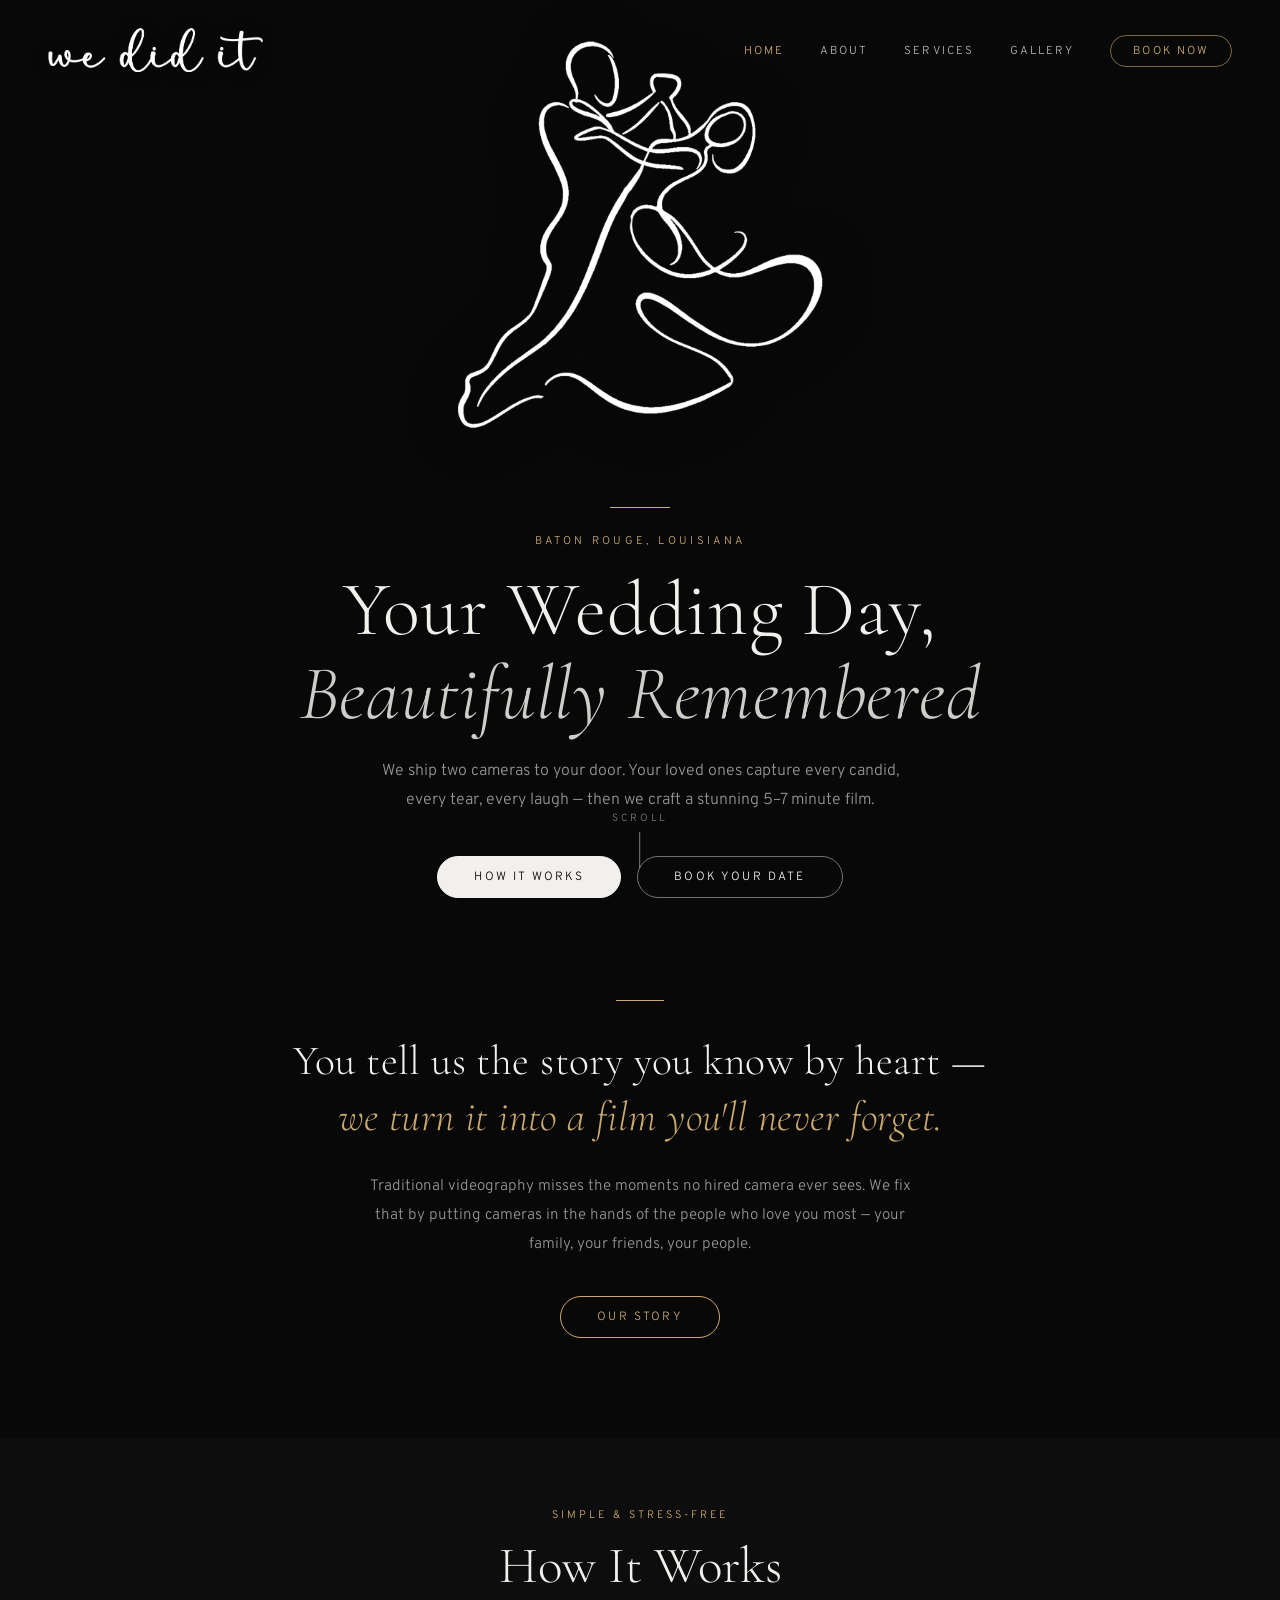
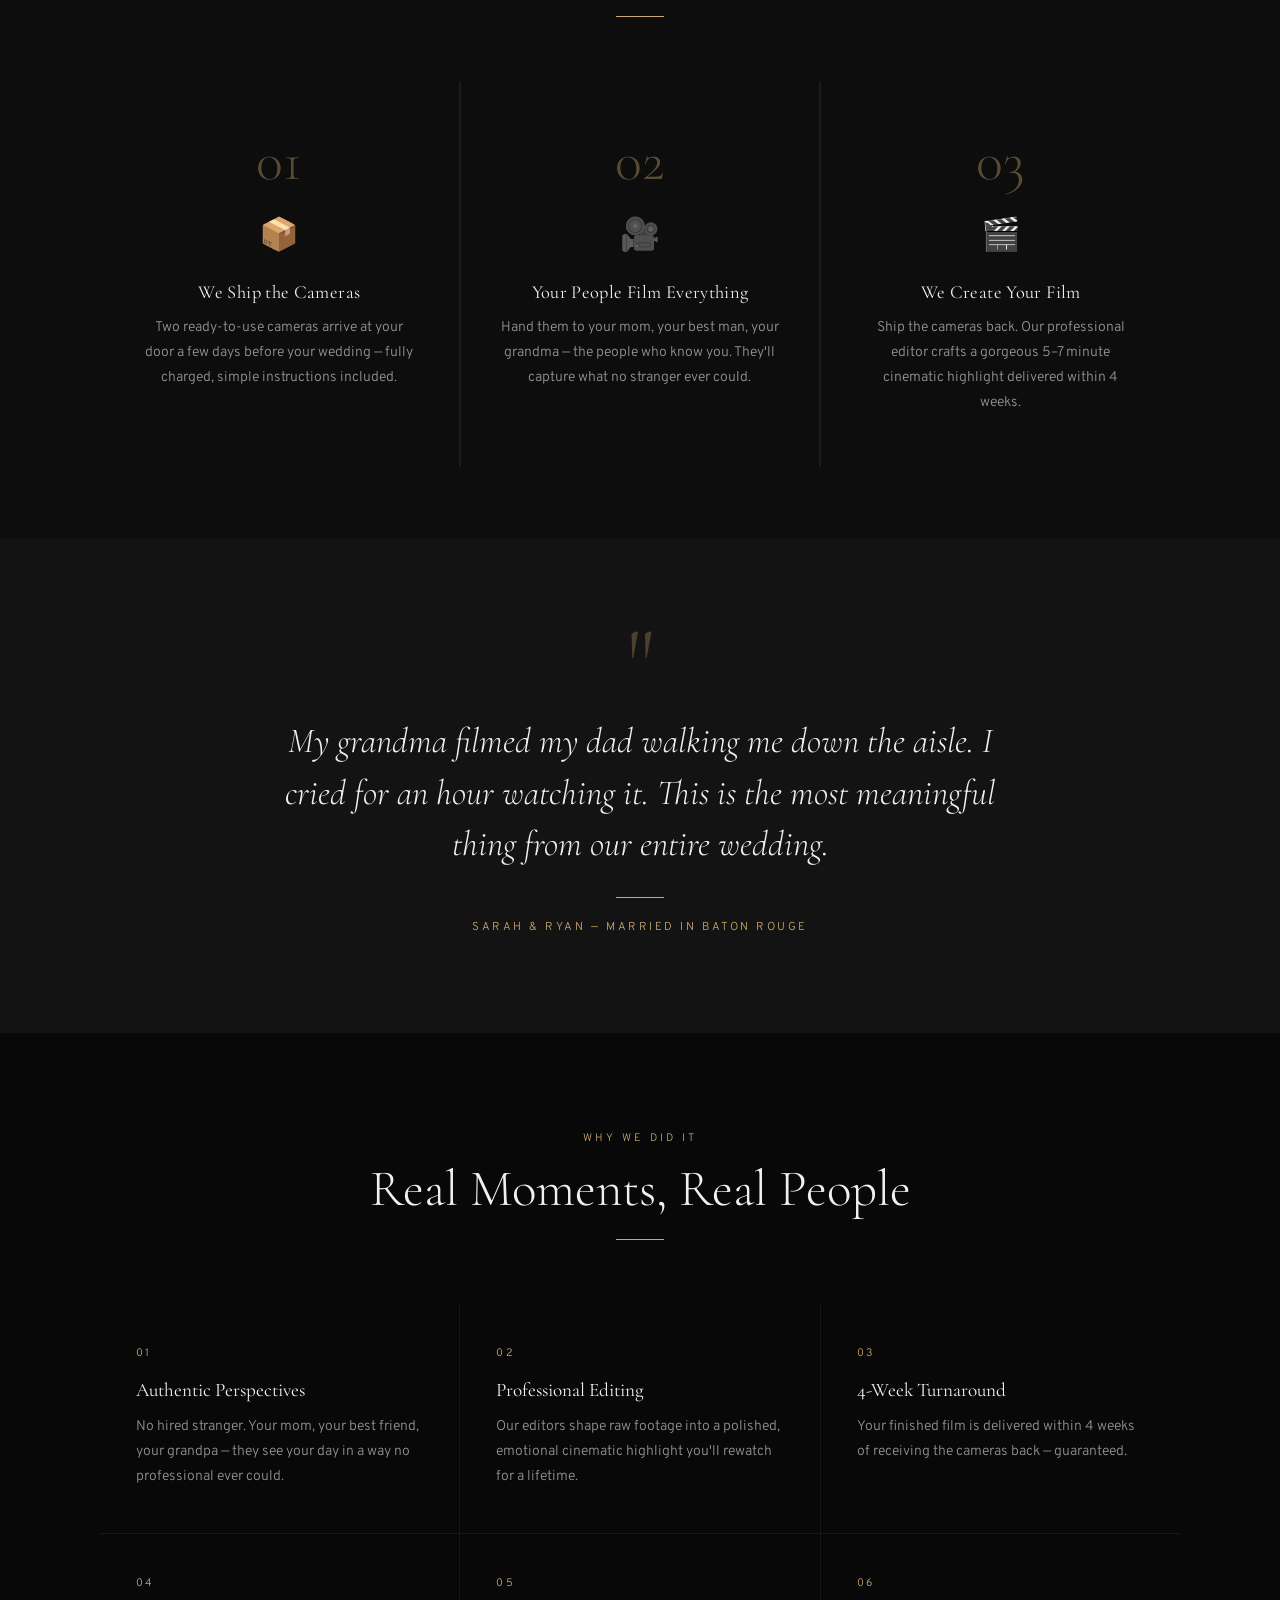
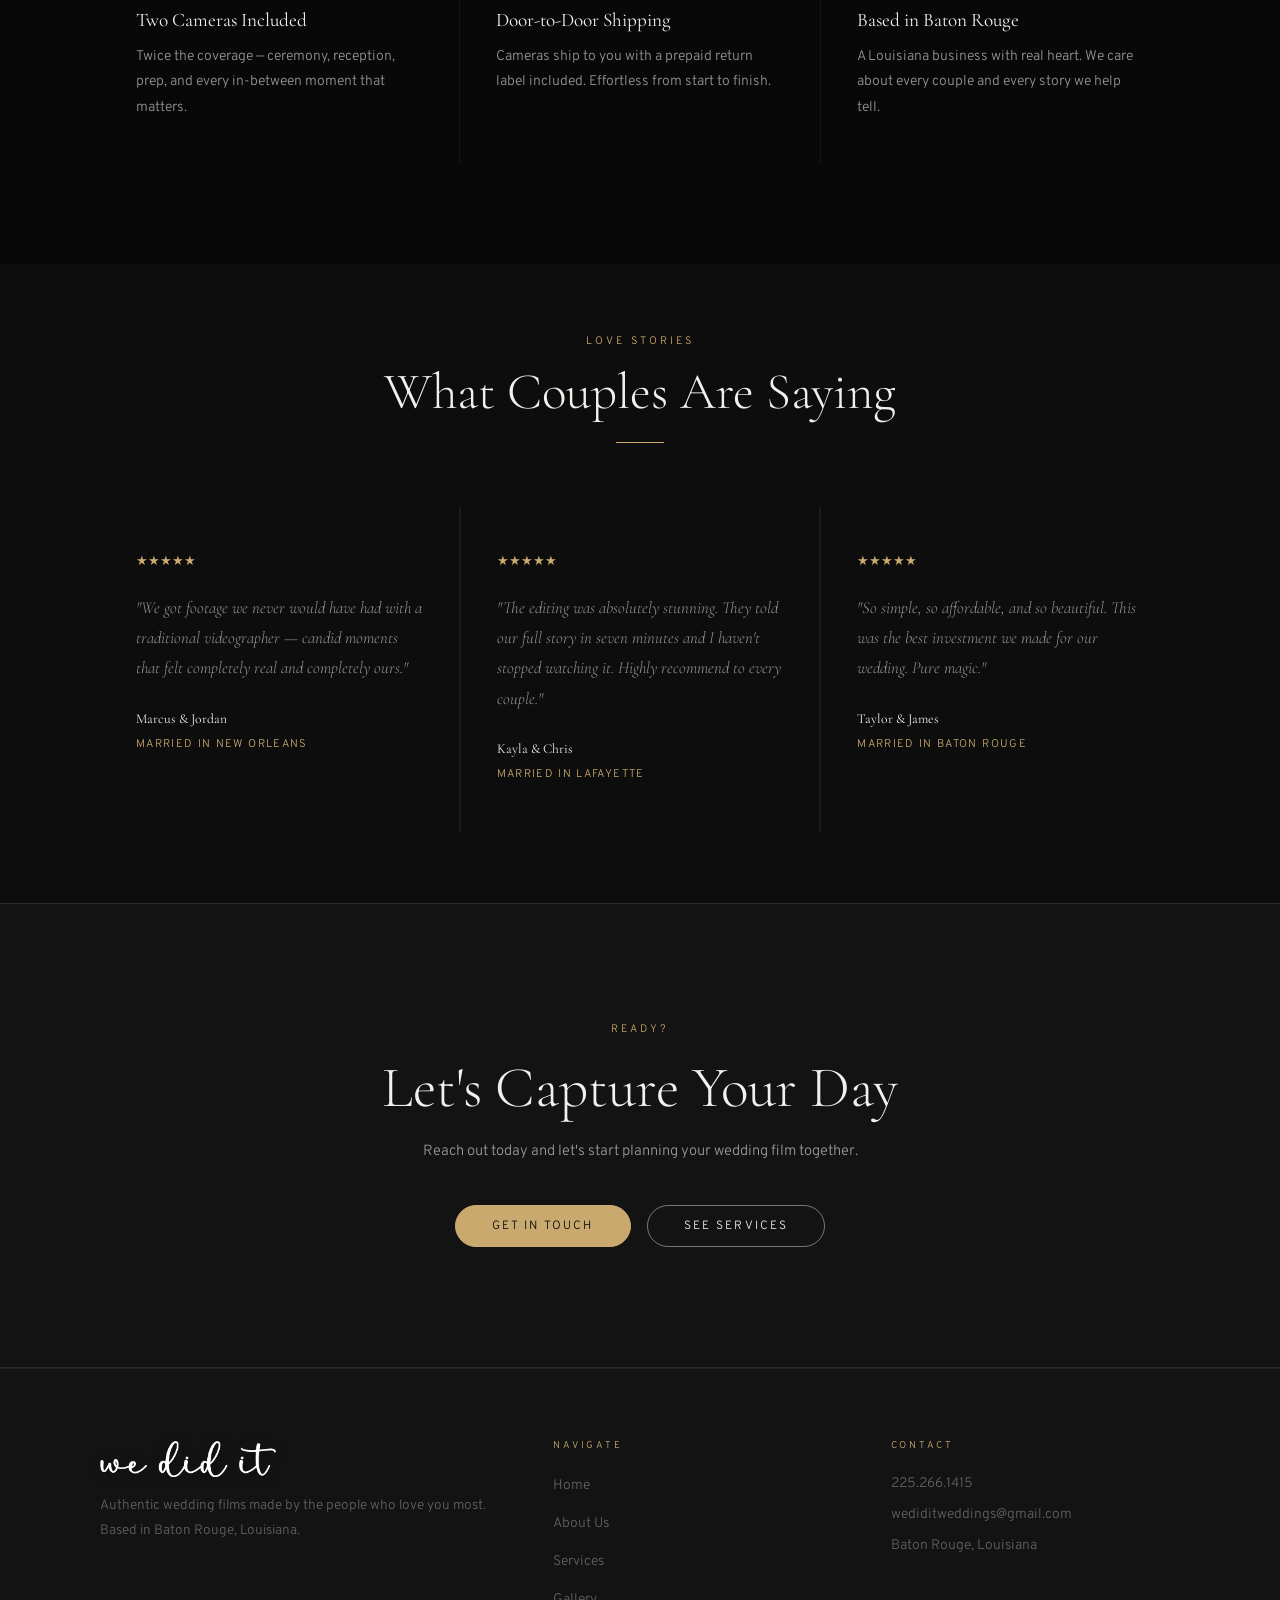
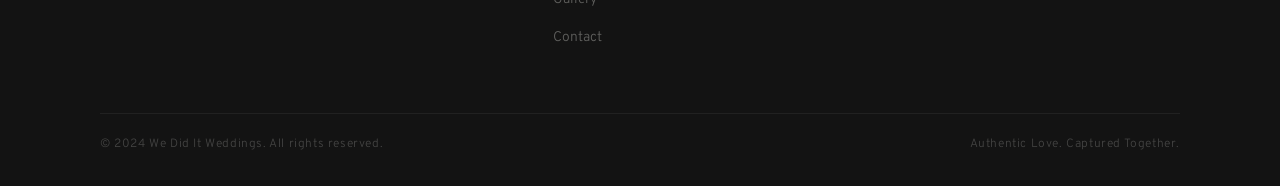
==== index.html @ b840f35f "Revert to script.js with correct Formspree endpoint" ====
<!DOCTYPE html>
<html lang="en">
<head>
  <meta charset="UTF-8" />
  <meta name="viewport" content="width=device-width, initial-scale=1.0" />
  <title>We Did It Weddings | Baton Rouge, LA</title>
  <meta name="description" content="Authentic wedding films captured by the people who love you most. We ship cameras to your door, your loved ones film the day, and our editors craft a beautiful 5–7 minute highlight." />
  <link rel="stylesheet" href="css/styles.css" />
</head>
<body>

  <!-- HEADER -->
  <header>
    <a href="index.html" class="logo-link">
      <img src="images/logo-nav.png" alt="We Did It Weddings" />
    </a>
    <button class="hamburger" aria-label="Toggle menu">
      <span></span><span></span><span></span>
    </button>
    <nav>
      <ul>
        <li><a href="index.html">Home</a></li>
        <li><a href="about.html">About</a></li>
        <li><a href="services.html">Services</a></li>
        <li><a href="gallery.html">Gallery</a></li>
        <li><a href="contact.html" class="nav-cta-link">Book Now</a></li>
      </ul>
    </nav>
  </header>

  <!-- HERO -->
  <section class="hero">
    <div class="hero-overlay"></div>

    <div class="hero-content">
      <div class="hero-logo">
        <img src="images/logo-hero-home.png" alt="We Did It Weddings" />
      </div>
      <hr class="hero-rule" />
      <p class="hero-eyebrow">Baton Rouge, Louisiana</p>
      <h1>Your Wedding Day,<br><em>Beautifully Remembered</em></h1>
      <p class="hero-sub">We ship two cameras to your door. Your loved ones capture every candid, every tear, every laugh — then we craft a stunning 5–7 minute film.</p>
      <div class="hero-btns">
        <a href="services.html" class="btn btn-light">How It Works</a>
        <a href="contact.html" class="btn btn-outline">Book Your Date</a>
      </div>
    </div>

    <div class="scroll-cue">
      <span>Scroll</span>
      <div class="scroll-cue-arrow"></div>
    </div>
  </section>

  <!-- INTRO STATEMENT -->
  <section class="intro section">
    <div class="container-sm">
      <div class="fade-up text-center">
        <hr class="rule rule-center" style="margin-bottom:32px;" />
        <p class="intro-text">
          You tell us the story you know by heart —<br>
          <em>we turn it into a film you'll never forget.</em>
        </p>
        <p class="intro-body">
          Traditional videography misses the moments no hired camera ever sees. We fix that by putting cameras in the hands of the people who love you most — your family, your friends, your people.
        </p>
        <a href="about.html" class="btn btn-tan-outline">Our Story</a>
      </div>
    </div>
  </section>

  <!-- HOW IT WORKS -->
  <section class="steps section-sm">
    <div class="container">
      <div class="section-header centered fade-up">
        <span class="section-label">Simple &amp; Stress-Free</span>
        <h2 class="section-title">How It Works</h2>
        <hr class="rule rule-center" style="margin:20px auto 0;" />
      </div>
      <div class="steps-grid">
        <div class="step fade-up">
          <div class="step-num">01</div>
          <div class="step-icon">📦</div>
          <h3>We Ship the Cameras</h3>
          <p>Two ready-to-use cameras arrive at your door a few days before your wedding — fully charged, simple instructions included.</p>
        </div>
        <div class="step fade-up">
          <div class="step-num">02</div>
          <div class="step-icon">🎥</div>
          <h3>Your People Film Everything</h3>
          <p>Hand them to your mom, your best man, your grandma — the people who know you. They'll capture what no stranger ever could.</p>
        </div>
        <div class="step fade-up">
          <div class="step-num">03</div>
          <div class="step-icon">🎬</div>
          <h3>We Create Your Film</h3>
          <p>Ship the cameras back. Our professional editor crafts a gorgeous 5–7 minute cinematic highlight delivered within 4 weeks.</p>
        </div>
      </div>
    </div>
  </section>

  <!-- PULL QUOTE -->
  <section class="pullquote">
    <div class="container-sm">
      <div class="fade-up">
        <span class="pullquote-mark">"</span>
        <p class="pullquote-text">My grandma filmed my dad walking me down the aisle. I cried for an hour watching it. This is the most meaningful thing from our entire wedding.</p>
        <hr class="rule rule-center" style="margin:24px auto;" />
        <p class="pullquote-author">Sarah &amp; Ryan — Married in Baton Rouge</p>
      </div>
    </div>
  </section>

  <!-- WHY CHOOSE US -->
  <section class="features section">
    <div class="container">
      <div class="section-header centered fade-up">
        <span class="section-label">Why We Did It</span>
        <h2 class="section-title">Real Moments, Real People</h2>
        <hr class="rule rule-center" style="margin:20px auto 0;" />
      </div>
      <div class="features-grid">
        <div class="feature fade-up">
          <span class="feature-num">01</span>
          <h3>Authentic Perspectives</h3>
          <p>No hired stranger. Your mom, your best friend, your grandpa — they see your day in a way no professional ever could.</p>
        </div>
        <div class="feature fade-up">
          <span class="feature-num">02</span>
          <h3>Professional Editing</h3>
          <p>Our editors shape raw footage into a polished, emotional cinematic highlight you'll rewatch for a lifetime.</p>
        </div>
        <div class="feature fade-up">
          <span class="feature-num">03</span>
          <h3>4-Week Turnaround</h3>
          <p>Your finished film is delivered within 4 weeks of receiving the cameras back — guaranteed.</p>
        </div>
        <div class="feature fade-up">
          <span class="feature-num">04</span>
          <h3>Two Cameras Included</h3>
          <p>Twice the coverage — ceremony, reception, prep, and every in-between moment that matters.</p>
        </div>
        <div class="feature fade-up">
          <span class="feature-num">05</span>
          <h3>Door-to-Door Shipping</h3>
          <p>Cameras ship to you with a prepaid return label included. Effortless from start to finish.</p>
        </div>
        <div class="feature fade-up">
          <span class="feature-num">06</span>
          <h3>Based in Baton Rouge</h3>
          <p>A Louisiana business with real heart. We care about every couple and every story we help tell.</p>
        </div>
      </div>
    </div>
  </section>

  <!-- TESTIMONIALS -->
  <section class="testimonials section-sm">
    <div class="container">
      <div class="section-header centered fade-up">
        <span class="section-label">Love Stories</span>
        <h2 class="section-title">What Couples Are Saying</h2>
        <hr class="rule rule-center" style="margin:20px auto 0;" />
      </div>
      <div class="testimonials-grid">
        <div class="testimonial-item fade-up">
          <div class="t-stars">★★★★★</div>
          <p class="t-quote">"We got footage we never would have had with a traditional videographer — candid moments that felt completely real and completely ours."</p>
          <div class="t-author">
            <strong>Marcus &amp; Jordan</strong>
            <span>Married in New Orleans</span>
          </div>
        </div>
        <div class="testimonial-item fade-up">
          <div class="t-stars">★★★★★</div>
          <p class="t-quote">"The editing was absolutely stunning. They told our full story in seven minutes and I haven't stopped watching it. Highly recommend to every couple."</p>
          <div class="t-author">
            <strong>Kayla &amp; Chris</strong>
            <span>Married in Lafayette</span>
          </div>
        </div>
        <div class="testimonial-item fade-up">
          <div class="t-stars">★★★★★</div>
          <p class="t-quote">"So simple, so affordable, and so beautiful. This was the best investment we made for our wedding. Pure magic."</p>
          <div class="t-author">
            <strong>Taylor &amp; James</strong>
            <span>Married in Baton Rouge</span>
          </div>
        </div>
      </div>
    </div>
  </section>

  <!-- CTA -->
  <section class="cta-dark">
    <div class="container-sm">
      <div class="fade-up">
        <span class="section-label" style="display:block;text-align:center;margin-bottom:20px;">Ready?</span>
        <h2 class="section-title" style="text-align:center;font-size:clamp(2.2rem,4.5vw,3.8rem);margin-bottom:16px;">Let's Capture Your Day</h2>
        <p class="section-sub" style="text-align:center;margin:0 auto 40px;">Reach out today and let's start planning your wedding film together.</p>
        <div class="cta-btns">
          <a href="contact.html" class="btn btn-tan">Get In Touch</a>
          <a href="services.html" class="btn btn-outline">See Services</a>
        </div>
      </div>
    </div>
  </section>

  <!-- FOOTER -->
  <footer>
    <div class="container">
      <div class="footer-grid">
        <div class="footer-brand">
          <img src="images/logo-nav.png" alt="We Did It Weddings" />
          <p>Authentic wedding films made by the people who love you most. Based in Baton Rouge, Louisiana.</p>
        </div>
        <div class="footer-col">
          <h4>Navigate</h4>
          <ul>
            <li><a href="index.html">Home</a></li>
            <li><a href="about.html">About Us</a></li>
            <li><a href="services.html">Services</a></li>
            <li><a href="gallery.html">Gallery</a></li>
            <li><a href="contact.html">Contact</a></li>
          </ul>
        </div>
        <div class="footer-col">
          <h4>Contact</h4>
          <p><a href="tel:+12252661415">225.266.1415</a></p>
          <p><a href="mailto:wediditweddings@gmail.com">wediditweddings@gmail.com</a></p>
          <p>Baton Rouge, Louisiana</p>
        </div>
      </div>
      <hr class="footer-divider" />
      <div class="footer-bottom">
        <span>&copy; 2024 We Did It Weddings. All rights reserved.</span>
        <span>Authentic Love. Captured Together.</span>
      </div>
    </div>
  </footer>

  <script src="js/script.js"></script>
</body>
</html>
---- css/styles.css ----
@import url('https://fonts.googleapis.com/css2?family=Cormorant+Garamond:ital,wght@0,300;0,400;0,600;1,300;1,400;1,600&family=Overpass:wght@200;300;400;600&display=swap');

/* ── VARIABLES ── */
:root {
  --bg:       #080808;
  --bg-2:     #0d0d0d;
  --bg-3:     #131313;
  --bg-card:  #181818;
  --white:    #F2F0EC;
  --white-60: rgba(242,240,236,0.60);
  --white-35: rgba(242,240,236,0.35);
  --tan:      #C9A96E;
  --tan-lite: #DFC08F;
  --blue:     #8BBCCF;
  --border:   rgba(255,255,255,0.10);
  --border-2: rgba(255,255,255,0.06);
  --serif:    'Cormorant Garamond', Georgia, serif;
  --sans:     'Overpass', sans-serif;
  --ease:     cubic-bezier(0.4, 0, 0.2, 1);
  --trans:    all 0.35s var(--ease);
}

/* ── RESET ── */
*, *::before, *::after { box-sizing: border-box; margin: 0; padding: 0; }
html { scroll-behavior: smooth; }
body {
  font-family: var(--sans);
  background: var(--bg);
  color: var(--white);
  line-height: 1.75;
  font-size: 16px;
  -webkit-font-smoothing: antialiased;
}
img { max-width: 100%; display: block; }
a { text-decoration: none; color: inherit; }
ul { list-style: none; }

/* ── CONTAINER ── */
.container { max-width: 1160px; margin: 0 auto; padding: 0 40px; }
.container-sm { max-width: 820px; margin: 0 auto; padding: 0 40px; }

/* ══════════════════════════════════════════
   HEADER / NAV
══════════════════════════════════════════ */
header {
  position: fixed;
  top: 0; left: 0; right: 0;
  z-index: 200;
  padding: 28px 48px;
  display: flex;
  align-items: center;
  justify-content: space-between;
  background: transparent;
  transition: background 0.45s var(--ease), padding 0.35s var(--ease);
}

header.scrolled {
  background: rgba(8,8,8,0.94);
  backdrop-filter: blur(14px);
  -webkit-backdrop-filter: blur(14px);
  padding: 16px 48px;
  border-bottom: 1px solid var(--border-2);
}

.logo-link {
  display: block;
  flex-shrink: 0;
}

.logo-link img {
  height: 44px;
  width: auto;
  background: transparent;
  padding: 0;
  display: block;
  filter: drop-shadow(0 1px 8px rgba(0,0,0,0.5));
}

nav ul {
  display: flex;
  align-items: center;
  gap: 36px;
}

nav a {
  font: 300 0.72rem/1 var(--sans);
  letter-spacing: 0.18em;
  text-transform: uppercase;
  color: rgba(242,240,236,0.75);
  transition: color 0.3s;
}

nav a:hover, nav a.active { color: var(--tan); }

.nav-cta-link {
  border: 1px solid rgba(201,169,110,0.6) !important;
  color: var(--tan) !important;
  padding: 8px 22px;
  border-radius: 100px;
  transition: var(--trans) !important;
}
.nav-cta-link:hover {
  background: var(--tan);
  color: var(--bg) !important;
}

/* hamburger */
.hamburger {
  display: none;
  flex-direction: column;
  gap: 5px;
  background: none;
  border: none;
  cursor: pointer;
  padding: 4px;
}
.hamburger span {
  display: block;
  width: 26px;
  height: 1.5px;
  background: var(--white);
  transition: var(--trans);
}
.hamburger.open span:nth-child(1) { transform: translateY(6.5px) rotate(45deg); }
.hamburger.open span:nth-child(2) { opacity: 0; }
.hamburger.open span:nth-child(3) { transform: translateY(-6.5px) rotate(-45deg); }

@media (max-width: 768px) {
  header { padding: 20px 24px; }
  header.scrolled { padding: 14px 24px; }

  .hamburger { display: flex; }

  nav {
    position: fixed;
    top: 0; left: 0; right: 0; bottom: 0;
    background: rgba(8,8,8,0.98);
    display: flex;
    align-items: center;
    justify-content: center;
    opacity: 0;
    pointer-events: none;
    transition: opacity 0.35s var(--ease);
  }
  nav.open { opacity: 1; pointer-events: all; }
  nav ul { flex-direction: column; gap: 32px; text-align: center; }
  nav a { font-size: 0.95rem; letter-spacing: 0.2em; }
  .nav-cta-link { padding: 12px 36px; }
  .logo-link img { height: 52px; }
}

/* ══════════════════════════════════════════
   HERO  —  VIDEO BACKGROUND
══════════════════════════════════════════ */
.hero {
  position: relative;
  height: 100vh;
  min-height: 640px;
  overflow: hidden;
  display: flex;
  align-items: center;
  justify-content: center;
  background: url('https://images.unsplash.com/photo-1519741497674-611481863552?w=1600&q=80') center/cover no-repeat;
}

.hero-overlay {
  position: absolute;
  inset: 0;
  background: linear-gradient(
    to bottom,
    rgba(8,8,8,0.30) 0%,
    rgba(8,8,8,0.50) 60%,
    rgba(8,8,8,0.82) 100%
  );
  z-index: 1;
}

.hero-content {
  position: relative;
  z-index: 2;
  text-align: center;
  padding: 0 24px;
  max-width: 860px;
}

.hero-logo {
  margin: 0 auto 40px;
}
.hero-logo img {
  width: clamp(200px, 35vw, 420px);
  height: auto;
  background: transparent;
  padding: 0;
  margin: 0 auto;
  filter: drop-shadow(0 4px 24px rgba(0,0,0,0.5));
}

.hero-eyebrow {
  font: 300 0.7rem/1 var(--sans);
  letter-spacing: 0.3em;
  text-transform: uppercase;
  color: var(--tan);
  margin-bottom: 20px;
}

.hero h1 {
  font: 300 clamp(2.8rem, 6vw, 5.2rem)/1.1 var(--serif);
  color: var(--white);
  margin-bottom: 20px;
  letter-spacing: 0.01em;
}

.hero h1 em {
  font-style: italic;
  color: rgba(242,240,236,0.85);
}

.hero-sub {
  font: 300 1rem/1.85 var(--sans);
  color: var(--white-60);
  max-width: 520px;
  margin: 0 auto 40px;
}

.hero-rule {
  width: 60px;
  height: 1px;
  background: var(--tan);
  margin: 0 auto 28px;
  border: none;
}

/* ── hero scroll cue ── */
.scroll-cue {
  position: absolute;
  bottom: 32px;
  left: 50%;
  transform: translateX(-50%);
  z-index: 2;
  display: flex;
  flex-direction: column;
  align-items: center;
  gap: 8px;
  opacity: 0.5;
  animation: scrollBounce 2s infinite;
}
.scroll-cue span {
  font: 300 0.65rem/1 var(--sans);
  letter-spacing: 0.25em;
  text-transform: uppercase;
  color: var(--white);
}
.scroll-cue-arrow {
  width: 1px;
  height: 36px;
  background: var(--white);
}
@keyframes scrollBounce {
  0%, 100% { transform: translateX(-50%) translateY(0); }
  50%        { transform: translateX(-50%) translateY(6px); }
}

/* ══════════════════════════════════════════
   BUTTONS
══════════════════════════════════════════ */
.btn {
  display: inline-block;
  font: 300 0.75rem/1 var(--sans);
  letter-spacing: 0.18em;
  text-transform: uppercase;
  padding: 14px 36px;
  border-radius: 100px;
  border: 1px solid transparent;
  cursor: pointer;
  transition: var(--trans);
}

.btn-light {
  background: var(--white);
  color: var(--bg);
  border-color: var(--white);
}
.btn-light:hover {
  background: transparent;
  color: var(--white);
}

.btn-outline {
  background: transparent;
  color: var(--white);
  border-color: rgba(242,240,236,0.45);
}
.btn-outline:hover {
  border-color: var(--white);
}

.btn-tan {
  background: var(--tan);
  color: var(--bg);
  border-color: var(--tan);
}
.btn-tan:hover {
  background: transparent;
  color: var(--tan);
}

.btn-tan-outline {
  background: transparent;
  color: var(--tan);
  border-color: var(--tan);
}
.btn-tan-outline:hover {
  background: var(--tan);
  color: var(--bg);
}

.hero-btns {
  display: flex;
  gap: 16px;
  justify-content: center;
  flex-wrap: wrap;
}

/* ══════════════════════════════════════════
   SECTION BASE
══════════════════════════════════════════ */
.section { padding: 100px 0; }
.section-sm { padding: 72px 0; }

.section-label {
  display: block;
  font: 300 0.68rem/1 var(--sans);
  letter-spacing: 0.28em;
  text-transform: uppercase;
  color: var(--tan);
  margin-bottom: 16px;
}

.section-title {
  font: 300 clamp(2rem, 4vw, 3.2rem)/1.15 var(--serif);
  color: var(--white);
  margin-bottom: 20px;
}

.section-title em { font-style: italic; }

.section-sub {
  font: 300 0.92rem/1.85 var(--sans);
  color: var(--white-60);
  max-width: 560px;
}

.section-header { margin-bottom: 64px; }
.section-header.centered { text-align: center; }
.section-header.centered .section-sub { margin: 0 auto; }

.rule {
  width: 48px;
  height: 1px;
  background: var(--tan);
  border: none;
  margin: 0;
}
.rule-center { margin: 0 auto; }

/* ══════════════════════════════════════════
   INTRO / STATEMENT SECTION
══════════════════════════════════════════ */
.intro {
  background: var(--bg);
  text-align: center;
}

.intro-text {
  font: 300 clamp(1.6rem, 3.5vw, 2.6rem)/1.35 var(--serif);
  color: var(--white);
  max-width: 800px;
  margin: 0 auto 28px;
  letter-spacing: 0.01em;
}

.intro-text em { font-style: italic; color: var(--tan); }

.intro-body {
  font: 300 0.95rem/1.9 var(--sans);
  color: var(--white-60);
  max-width: 560px;
  margin: 0 auto 36px;
}

/* ══════════════════════════════════════════
   HOW IT WORKS  —  3 STEPS
══════════════════════════════════════════ */
.steps { background: var(--bg-2); }

.steps-grid {
  display: grid;
  grid-template-columns: repeat(3, 1fr);
  gap: 2px;
  background: var(--border-2);
}

.step {
  background: var(--bg-2);
  padding: 52px 40px;
  text-align: center;
}

.step-num {
  font: 300 3.5rem/1 var(--serif);
  color: var(--tan);
  opacity: 0.4;
  margin-bottom: 20px;
}

.step-icon {
  font-size: 2rem;
  margin-bottom: 16px;
}

.step h3 {
  font: 400 1.15rem/1.2 var(--serif);
  color: var(--white);
  margin-bottom: 12px;
  letter-spacing: 0.02em;
}

.step p {
  font: 300 0.875rem/1.8 var(--sans);
  color: var(--white-60);
}

@media (max-width: 640px) {
  .steps-grid {
    grid-template-columns: 1fr;
    gap: 1px;
  }
  .step { padding: 44px 32px; }
}

/* ══════════════════════════════════════════
   PULL QUOTE  /  TESTIMONIAL
══════════════════════════════════════════ */
.pullquote {
  background: var(--bg-3);
  text-align: center;
  padding: 100px 0;
}

.pullquote-mark {
  font: 300 6rem/1 var(--serif);
  color: var(--tan);
  opacity: 0.3;
  line-height: 0.5;
  margin-bottom: 28px;
  display: block;
}

.pullquote-text {
  font: 300 italic clamp(1.5rem, 3vw, 2.2rem)/1.45 var(--serif);
  color: var(--white);
  max-width: 780px;
  margin: 0 auto 28px;
}

.pullquote-author {
  font: 300 0.72rem/1 var(--sans);
  letter-spacing: 0.22em;
  text-transform: uppercase;
  color: var(--tan);
}

/* ══════════════════════════════════════════
   FEATURES / WHY US
══════════════════════════════════════════ */
.features { background: var(--bg); }

.features-grid {
  display: grid;
  grid-template-columns: repeat(3, 1fr);
  gap: 1px;
  background: var(--border-2);
}

.feature {
  background: var(--bg);
  padding: 44px 36px;
  transition: background 0.3s;
}
.feature:hover { background: var(--bg-3); }

.feature-num {
  font: 300 0.68rem/1 var(--sans);
  letter-spacing: 0.2em;
  color: var(--tan);
  margin-bottom: 20px;
  display: block;
}

.feature h3 {
  font: 400 1.2rem/1.2 var(--serif);
  color: var(--white);
  margin-bottom: 12px;
}

.feature p {
  font: 300 0.875rem/1.8 var(--sans);
  color: var(--white-60);
}

@media (max-width: 768px) {
  .features-grid { grid-template-columns: 1fr 1fr; }
}
@media (max-width: 480px) {
  .features-grid { grid-template-columns: 1fr; }
}

/* ══════════════════════════════════════════
   TESTIMONIALS
══════════════════════════════════════════ */
.testimonials { background: var(--bg-2); }

.testimonials-grid {
  display: grid;
  grid-template-columns: repeat(3, 1fr);
  gap: 2px;
  background: var(--border-2);
}

.testimonial-item {
  background: var(--bg-2);
  padding: 44px 36px;
}

.t-stars { color: var(--tan); font-size: 0.8rem; margin-bottom: 20px; }

.t-quote {
  font: 300 italic 1.05rem/1.8 var(--serif);
  color: var(--white-60);
  margin-bottom: 28px;
}

.t-author strong {
  display: block;
  font: 400 0.85rem/1 var(--serif);
  color: var(--white);
  margin-bottom: 4px;
}

.t-author span {
  font: 300 0.7rem/1 var(--sans);
  letter-spacing: 0.12em;
  color: var(--tan);
  text-transform: uppercase;
}

@media (max-width: 768px) {
  .testimonials-grid { grid-template-columns: 1fr; }
}

/* ══════════════════════════════════════════
   CTA BANNER
══════════════════════════════════════════ */
.cta-dark {
  background: var(--bg-3);
  text-align: center;
  padding: 120px 0;
  border-top: 1px solid var(--border);
  border-bottom: 1px solid var(--border);
}

.cta-dark .section-title { font-size: clamp(2.2rem, 4.5vw, 3.8rem); margin-bottom: 16px; }
.cta-dark .section-sub { margin: 0 auto 40px; }

.cta-btns { display: flex; gap: 16px; justify-content: center; flex-wrap: wrap; }

/* ══════════════════════════════════════════
   PAGE HERO  (inner pages)
══════════════════════════════════════════ */
.page-hero {
  position: relative;
  height: 65vh;
  min-height: 500px;
  background: var(--bg-2);
  display: flex;
  align-items: center;
  justify-content: center;
  text-align: center;
  overflow: hidden;
}

.page-hero-bg {
  position: absolute;
  inset: 0;
  background-size: cover;
  background-position: center;
  opacity: 0.25;
}

.page-hero-overlay {
  position: absolute;
  inset: 0;
  background: linear-gradient(to bottom, rgba(8,8,8,0.3), rgba(8,8,8,0.75));
}

.page-hero-content {
  position: relative;
  z-index: 2;
  padding: 0 24px;
}

.page-hero-logo {
  margin-bottom: 32px;
}
.page-hero-logo img {
  width: clamp(200px, 40vw, 420px);
  height: auto;
  background: transparent;
  padding: 0;
  margin: 0 auto;
  filter: drop-shadow(0 2px 16px rgba(0,0,0,0.5));
}

.page-hero-label {
  font: 300 0.68rem/1 var(--sans);
  letter-spacing: 0.3em;
  text-transform: uppercase;
  color: var(--tan);
  margin-bottom: 16px;
  display: block;
}

.page-hero h1 {
  font: 300 clamp(2.4rem, 5vw, 4rem)/1.1 var(--serif);
  color: var(--white);
  margin-bottom: 12px;
}

.page-hero p {
  font: 300 0.92rem/1.8 var(--sans);
  color: var(--white-60);
  max-width: 500px;
  margin: 0 auto;
}

/* ══════════════════════════════════════════
   ABOUT
══════════════════════════════════════════ */
.about-block { background: var(--bg); }

.split {
  display: grid;
  grid-template-columns: 1fr 1fr;
  gap: 80px;
  align-items: center;
}

.split-img {
  position: relative;
  border-radius: 4px;
  overflow: hidden;
}
.split-img img {
  width: 100%;
  height: 520px;
  object-fit: cover;
  filter: brightness(0.88) saturate(0.85);
  transition: filter 0.5s;
}
.split-img:hover img { filter: brightness(0.95) saturate(0.95); }

.split-text .rule { margin-bottom: 28px; }
.split-text .section-title { margin-bottom: 16px; }
.split-text p {
  font: 300 0.92rem/1.9 var(--sans);
  color: var(--white-60);
  margin-bottom: 16px;
}

.check-list { margin-top: 24px; }
.check-list li {
  display: flex;
  align-items: flex-start;
  gap: 14px;
  font: 300 0.88rem/1 var(--sans);
  color: var(--white-60);
  margin-bottom: 14px;
}
.check-list li::before {
  content: '—';
  color: var(--tan);
  flex-shrink: 0;
  margin-top: 0;
  font-weight: 300;
}

@media (max-width: 768px) {
  .split { grid-template-columns: 1fr; gap: 40px; }
  .split-img img { height: 340px; }
}

/* ══════════════════════════════════════════
   VALUES
══════════════════════════════════════════ */
.values { background: var(--bg-2); }

.values-grid {
  display: grid;
  grid-template-columns: repeat(3, 1fr);
  gap: 2px;
  background: var(--border-2);
}

.value-item {
  background: var(--bg-2);
  padding: 48px 36px;
  transition: background 0.3s;
}
.value-item:hover { background: var(--bg-3); }

.value-icon { font-size: 1.6rem; margin-bottom: 16px; }

.value-item h3 {
  font: 400 1.1rem/1.2 var(--serif);
  color: var(--white);
  margin-bottom: 10px;
}

.value-item p {
  font: 300 0.87rem/1.8 var(--sans);
  color: var(--white-60);
}

@media (max-width: 640px) {
  .values-grid { grid-template-columns: 1fr 1fr; }
}
@media (max-width: 420px) {
  .values-grid { grid-template-columns: 1fr; }
}

/* ══════════════════════════════════════════
   SERVICES
══════════════════════════════════════════ */
.service-intro { background: var(--bg); }

.service-card {
  background: var(--bg-3);
  border: 1px solid var(--border);
  border-radius: 4px;
  padding: 52px 48px;
  margin-bottom: 2px;
}

.service-badge {
  display: inline-block;
  font: 300 0.65rem/1 var(--sans);
  letter-spacing: 0.25em;
  text-transform: uppercase;
  color: var(--tan);
  border: 1px solid rgba(201,169,110,0.4);
  padding: 6px 16px;
  border-radius: 100px;
  margin-bottom: 24px;
}

.service-card h2 {
  font: 300 clamp(1.8rem, 3vw, 2.8rem)/1.15 var(--serif);
  color: var(--white);
  margin-bottom: 16px;
}
.service-card p {
  font: 300 0.92rem/1.9 var(--sans);
  color: var(--white-60);
  max-width: 680px;
  margin-bottom: 14px;
}

.includes { background: var(--bg-2); }

.includes-grid {
  display: grid;
  grid-template-columns: repeat(2, 1fr);
  gap: 2px;
  background: var(--border-2);
}

.include-item {
  background: var(--bg-2);
  padding: 36px 32px;
  display: flex;
  gap: 20px;
  align-items: flex-start;
}

.include-icon {
  font-size: 1.4rem;
  flex-shrink: 0;
  margin-top: 2px;
  opacity: 0.8;
}

.include-item h3 {
  font: 400 1rem/1.2 var(--serif);
  color: var(--white);
  margin-bottom: 8px;
}

.include-item p {
  font: 300 0.85rem/1.75 var(--sans);
  color: var(--white-60);
}

@media (max-width: 640px) {
  .includes-grid { grid-template-columns: 1fr; }
  .service-card { padding: 36px 28px; }
}

/* ── TIMELINE ── */
.timeline-section { background: var(--bg); }

.timeline {
  max-width: 700px;
  margin: 0 auto;
  position: relative;
}

.timeline::before {
  content: '';
  position: absolute;
  left: 22px;
  top: 0;
  bottom: 0;
  width: 1px;
  background: var(--border);
}

.tl-item {
  display: flex;
  gap: 36px;
  padding-bottom: 44px;
  position: relative;
}

.tl-dot {
  width: 45px;
  height: 45px;
  border-radius: 50%;
  border: 1px solid var(--tan);
  color: var(--tan);
  font: 300 0.7rem/1 var(--sans);
  letter-spacing: 0.05em;
  display: flex;
  align-items: center;
  justify-content: center;
  flex-shrink: 0;
  background: var(--bg);
  position: relative;
  z-index: 1;
}

.tl-body { padding-top: 10px; }

.tl-body h3 {
  font: 400 1.05rem/1.2 var(--serif);
  color: var(--white);
  margin-bottom: 8px;
}

.tl-body p {
  font: 300 0.87rem/1.8 var(--sans);
  color: var(--white-60);
}

/* ══════════════════════════════════════════
   CONTACT
══════════════════════════════════════════ */
.contact-section { background: var(--bg); }

.contact-grid {
  display: grid;
  grid-template-columns: 1fr 1.7fr;
  gap: 64px;
  align-items: start;
}

.contact-info h2 {
  font: 300 2rem/1.2 var(--serif);
  color: var(--white);
  margin-bottom: 12px;
}
.contact-info > p {
  font: 300 0.9rem/1.85 var(--sans);
  color: var(--white-60);
  margin-bottom: 40px;
}

.contact-cards { display: flex; flex-direction: column; gap: 2px; }

.contact-card {
  background: var(--bg-3);
  padding: 20px 24px;
  display: flex;
  gap: 18px;
  align-items: center;
  border: 1px solid var(--border-2);
  transition: border-color 0.3s;
}
.contact-card:hover { border-color: var(--tan); }

.cc-icon {
  width: 40px;
  height: 40px;
  border: 1px solid var(--border);
  border-radius: 50%;
  display: flex;
  align-items: center;
  justify-content: center;
  font-size: 1rem;
  flex-shrink: 0;
}

.cc-text label {
  display: block;
  font: 300 0.62rem/1 var(--sans);
  letter-spacing: 0.22em;
  text-transform: uppercase;
  color: var(--tan);
  margin-bottom: 4px;
}
.cc-text a, .cc-text span {
  font: 300 0.9rem/1 var(--sans);
  color: var(--white-60);
  transition: color 0.2s;
}
.cc-text a:hover { color: var(--tan); }

.contact-form-wrap { background: var(--bg-3); border: 1px solid var(--border); padding: 48px; }

.contact-form-wrap h2 {
  font: 300 1.8rem/1.2 var(--serif);
  color: var(--white);
  margin-bottom: 6px;
}
.contact-form-wrap > p {
  font: 300 0.87rem/1 var(--sans);
  color: var(--white-35);
  margin-bottom: 32px;
  letter-spacing: 0.05em;
}

.form-row { display: grid; grid-template-columns: 1fr 1fr; gap: 16px; }

.form-group { margin-bottom: 18px; }

.form-group label {
  display: block;
  font: 300 0.65rem/1 var(--sans);
  letter-spacing: 0.2em;
  text-transform: uppercase;
  color: var(--white-35);
  margin-bottom: 8px;
}

.form-group input,
.form-group select,
.form-group textarea {
  width: 100%;
  background: rgba(255,255,255,0.04);
  border: 1px solid var(--border);
  border-radius: 2px;
  padding: 13px 16px;
  font: 300 0.9rem/1 var(--sans);
  color: var(--white);
  outline: none;
  transition: border-color 0.25s;
  -webkit-appearance: none;
}
.form-group input:focus,
.form-group select:focus,
.form-group textarea:focus { border-color: var(--tan); }
.form-group input::placeholder,
.form-group textarea::placeholder { color: rgba(242,240,236,0.2); }
.form-group select option { background: var(--bg-3); color: var(--white); }
.form-group textarea { min-height: 130px; resize: vertical; }

.form-submit {
  width: 100%;
  padding: 15px;
  background: var(--tan);
  color: var(--bg);
  border: 1px solid var(--tan);
  border-radius: 100px;
  font: 300 0.75rem/1 var(--sans);
  letter-spacing: 0.18em;
  text-transform: uppercase;
  cursor: pointer;
  transition: var(--trans);
}
.form-submit:hover { background: transparent; color: var(--tan); }

.form-note {
  text-align: center;
  font: 300 0.72rem/1 var(--sans);
  color: var(--white-35);
  margin-top: 14px;
  letter-spacing: 0.05em;
}

.form-success { display: none; text-align: center; padding: 48px 0; }
.form-success .si { font-size: 2.5rem; margin-bottom: 16px; }
.form-success h3 { font: 300 1.6rem/1.2 var(--serif); color: var(--white); margin-bottom: 10px; }
.form-success p { font: 300 0.9rem/1.8 var(--sans); color: var(--white-60); }

@media (max-width: 900px) { .contact-grid { grid-template-columns: 1fr; } }
@media (max-width: 480px) {
  .form-row { grid-template-columns: 1fr; }
  .contact-form-wrap { padding: 28px 20px; }
}

/* ══════════════════════════════════════════
   GALLERY
══════════════════════════════════════════ */
.gallery-section { background: var(--bg-2); }

.gallery-filter {
  display: flex;
  gap: 2px;
  margin-bottom: 4px;
  flex-wrap: wrap;
}

.filter-btn {
  font: 300 0.68rem/1 var(--sans);
  letter-spacing: 0.2em;
  text-transform: uppercase;
  padding: 12px 24px;
  background: var(--bg-3);
  border: 1px solid var(--border-2);
  color: var(--white-60);
  cursor: pointer;
  transition: var(--trans);
}
.filter-btn:hover, .filter-btn.active {
  background: var(--tan);
  border-color: var(--tan);
  color: var(--bg);
}

.gallery-grid {
  display: grid;
  grid-template-columns: repeat(3, 1fr);
  gap: 3px;
}

.gallery-item {
  position: relative;
  overflow: hidden;
  cursor: pointer;
  background: var(--bg-3);
  aspect-ratio: 4/3;
}
.gallery-item.tall { grid-row: span 2; aspect-ratio: auto; }

.gallery-item img {
  width: 100%;
  height: 100%;
  object-fit: cover;
  filter: brightness(0.85) saturate(0.75);
  transition: filter 0.5s var(--ease), transform 0.6s var(--ease);
}
.gallery-item:hover img { filter: brightness(0.95) saturate(1); transform: scale(1.04); }

.gallery-item-overlay {
  position: absolute;
  inset: 0;
  background: rgba(8,8,8,0.55);
  opacity: 0;
  transition: opacity 0.35s;
  display: flex;
  align-items: center;
  justify-content: center;
}
.gallery-item-overlay span {
  font: 300 0.68rem/1 var(--sans);
  letter-spacing: 0.25em;
  text-transform: uppercase;
  color: var(--white);
  border: 1px solid rgba(242,240,236,0.5);
  padding: 10px 22px;
}
.gallery-item:hover .gallery-item-overlay { opacity: 1; }

@media (max-width: 768px) {
  .gallery-grid { grid-template-columns: repeat(2, 1fr); }
  .gallery-item.tall { grid-row: span 1; aspect-ratio: 4/3; }
}
@media (max-width: 480px) {
  .gallery-grid { grid-template-columns: 1fr; }
}

/* ── Lightbox ── */
.lightbox {
  display: none;
  position: fixed;
  inset: 0;
  background: rgba(0,0,0,0.94);
  z-index: 500;
  align-items: center;
  justify-content: center;
  padding: 20px;
}
.lightbox.active { display: flex; }
.lightbox img { max-width: 90vw; max-height: 88vh; object-fit: contain; border-radius: 2px; }
.lb-close {
  position: fixed; top: 20px; right: 24px;
  background: rgba(255,255,255,0.1); border: 1px solid var(--border);
  color: var(--white); font-size: 1.4rem;
  width: 44px; height: 44px; border-radius: 50%;
  cursor: pointer; display: flex; align-items: center; justify-content: center;
  transition: background 0.2s;
}
.lb-close:hover { background: rgba(255,255,255,0.2); }
.lb-prev, .lb-next {
  position: fixed; top: 50%; transform: translateY(-50%);
  background: rgba(255,255,255,0.08); border: 1px solid var(--border);
  color: var(--white); font-size: 1.2rem;
  width: 50px; height: 50px; border-radius: 50%;
  cursor: pointer; display: flex; align-items: center; justify-content: center;
  transition: background 0.2s;
}
.lb-prev { left: 16px; }
.lb-next { right: 16px; }
.lb-prev:hover, .lb-next:hover { background: rgba(255,255,255,0.15); }

/* ══════════════════════════════════════════
   FAQ
══════════════════════════════════════════ */
.faq { background: var(--bg-2); }

.faq-grid {
  display: grid;
  grid-template-columns: repeat(2, 1fr);
  gap: 2px;
  background: var(--border-2);
}

.faq-item {
  background: var(--bg-2);
  padding: 36px 32px;
}

.faq-item h3 {
  font: 400 1rem/1.3 var(--serif);
  color: var(--white);
  margin-bottom: 10px;
}

.faq-item p {
  font: 300 0.87rem/1.8 var(--sans);
  color: var(--white-60);
}

@media (max-width: 640px) {
  .faq-grid { grid-template-columns: 1fr; }
}

/* ══════════════════════════════════════════
   FOOTER
══════════════════════════════════════════ */
footer {
  background: var(--bg-3);
  border-top: 1px solid var(--border-2);
  padding: 72px 0 36px;
}

.footer-grid {
  display: grid;
  grid-template-columns: 1.4fr 1fr 1fr;
  gap: 48px;
  margin-bottom: 52px;
}

.footer-brand img {
  height: 36px;
  width: auto;
  background: transparent;
  padding: 0;
  margin-bottom: 16px;
  filter: drop-shadow(0 1px 6px rgba(0,0,0,0.3));
}

.footer-brand p {
  font: 300 0.85rem/1.85 var(--sans);
  color: var(--white-35);
}

.footer-col h4 {
  font: 300 0.62rem/1 var(--sans);
  letter-spacing: 0.28em;
  text-transform: uppercase;
  color: var(--tan);
  margin-bottom: 20px;
}

.footer-col ul li { margin-bottom: 10px; }

.footer-col ul li a {
  font: 300 0.87rem/1 var(--sans);
  color: var(--white-35);
  transition: color 0.25s;
}
.footer-col ul li a:hover { color: var(--tan); }

.footer-col p {
  font: 300 0.87rem/1.8 var(--sans);
  color: var(--white-35);
  margin-bottom: 6px;
}
.footer-col a {
  font: 300 0.87rem/1 var(--sans);
  color: var(--white-35);
  transition: color 0.25s;
}
.footer-col a:hover { color: var(--tan); }

.footer-divider { border: none; border-top: 1px solid var(--border-2); margin-bottom: 24px; }

.footer-bottom {
  display: flex;
  justify-content: space-between;
  align-items: center;
  flex-wrap: wrap;
  gap: 8px;
}

.footer-bottom span {
  font: 300 0.75rem/1 var(--sans);
  color: rgba(242,240,236,0.22);
  letter-spacing: 0.05em;
}

@media (max-width: 768px) {
  .footer-grid { grid-template-columns: 1fr 1fr; }
  .footer-brand { grid-column: 1 / -1; }
}
@media (max-width: 480px) {
  .footer-grid { grid-template-columns: 1fr; }
  .footer-bottom { flex-direction: column; text-align: center; }
}

/* ══════════════════════════════════════════
   UTILITIES
══════════════════════════════════════════ */
.text-center { text-align: center; }
.mt-24 { margin-top: 24px; }
.mt-40 { margin-top: 40px; }
.mb-0 { margin-bottom: 0; }

/* ── scroll reveal ── */
.fade-up {
  opacity: 0;
  transform: translateY(28px);
  transition: opacity 0.7s var(--ease), transform 0.7s var(--ease);
}
.fade-up.visible { opacity: 1; transform: none; }
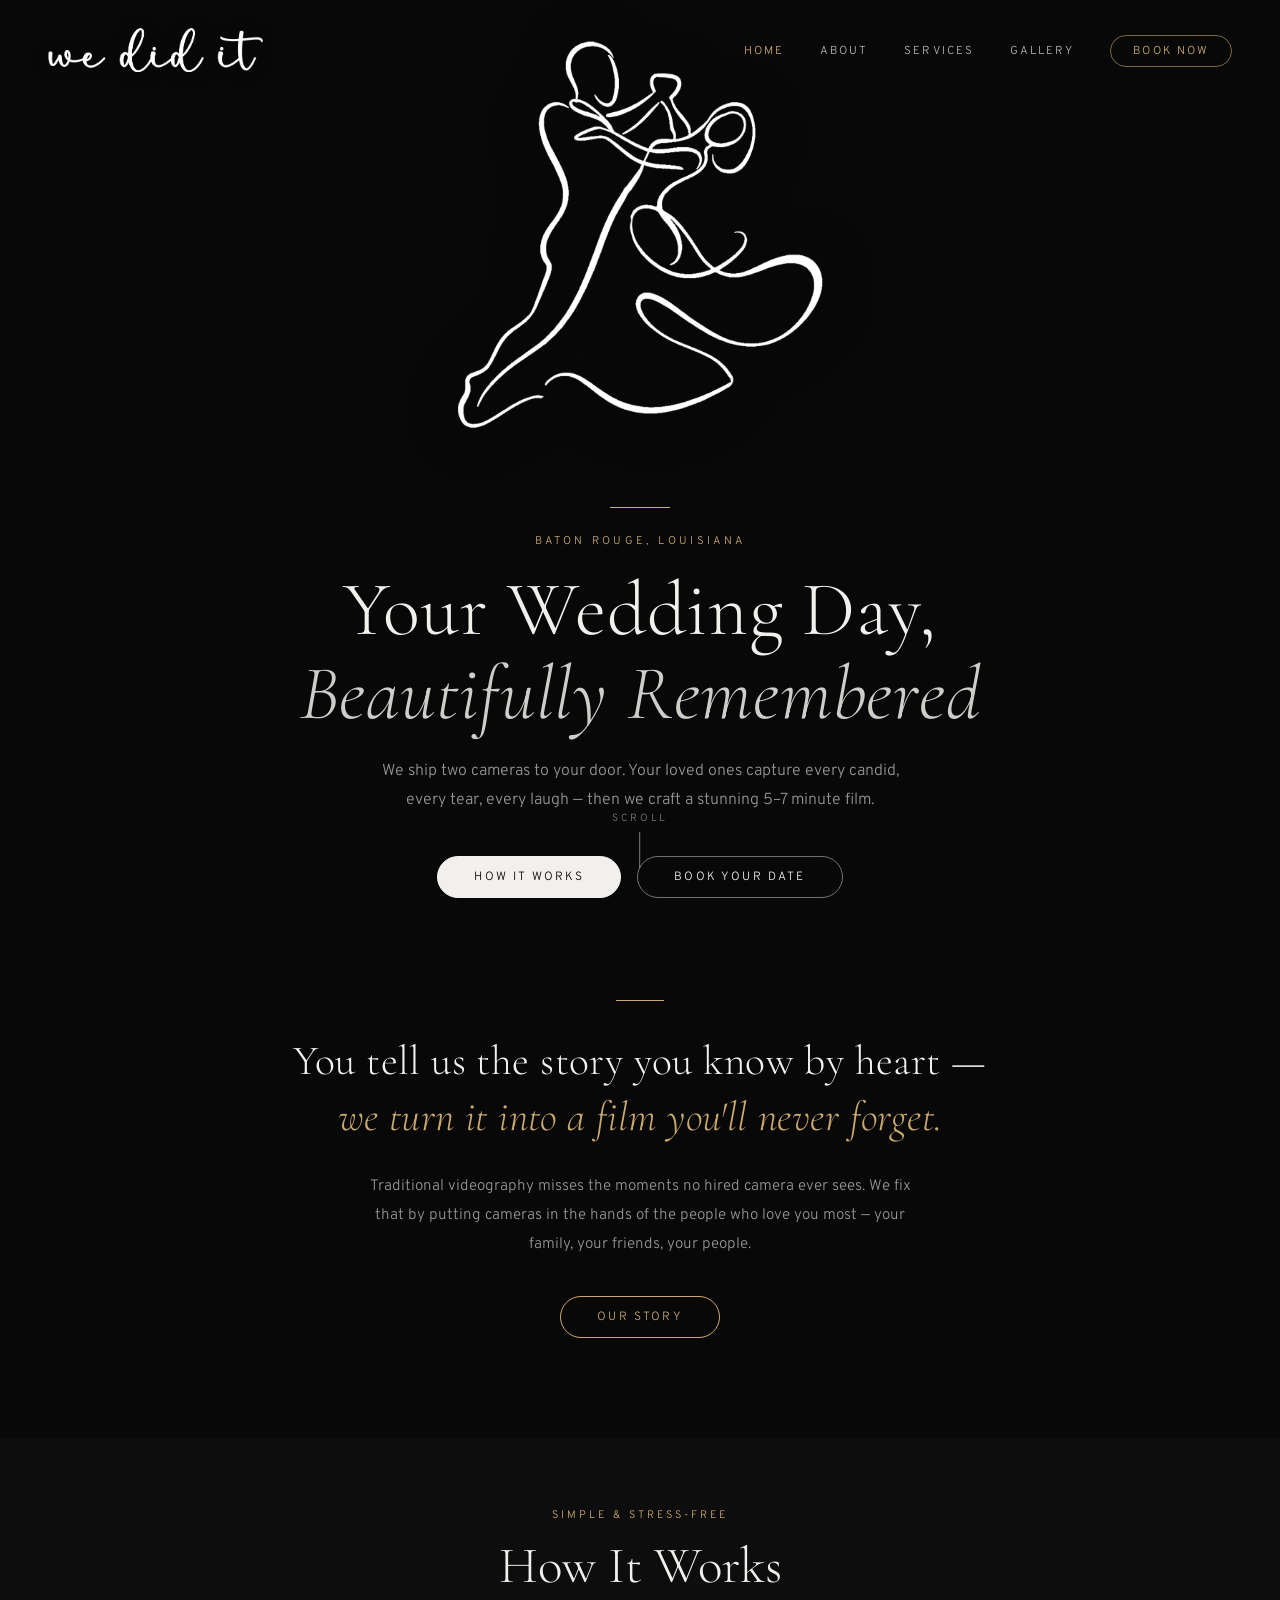
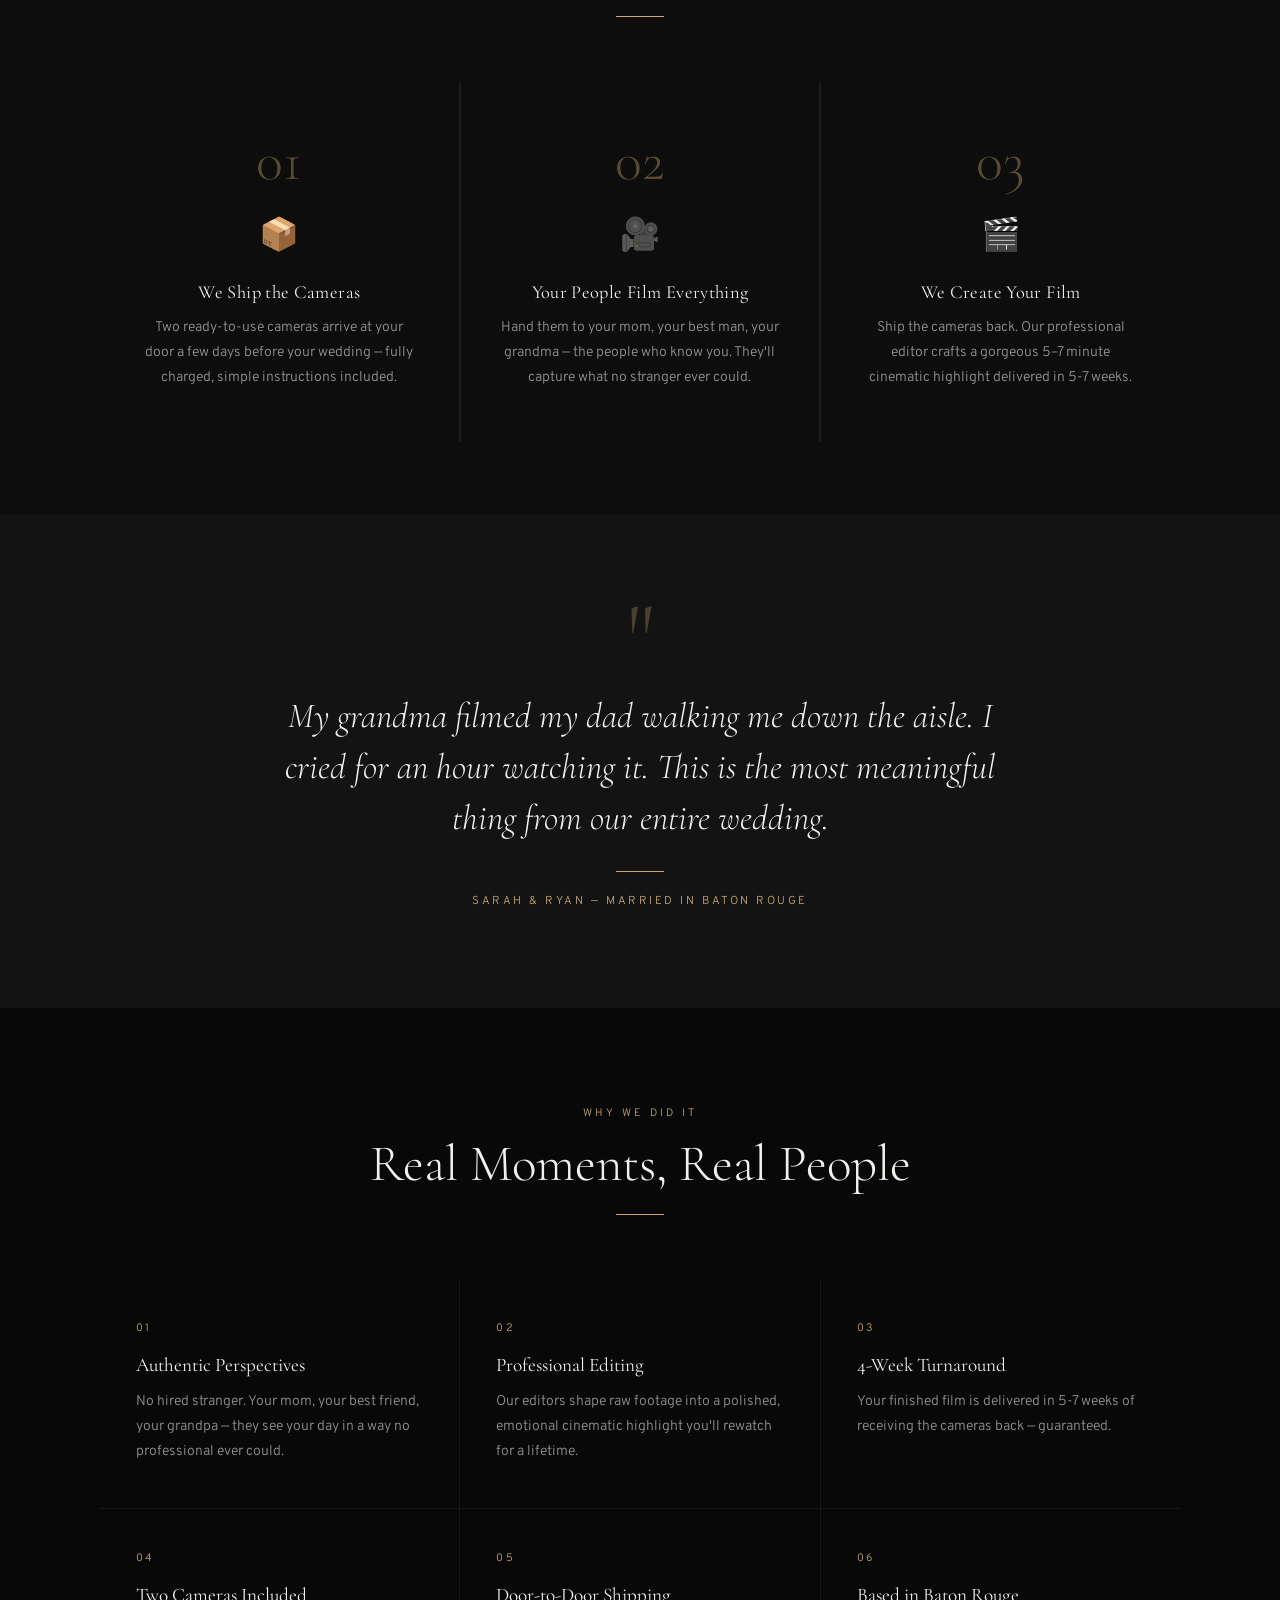
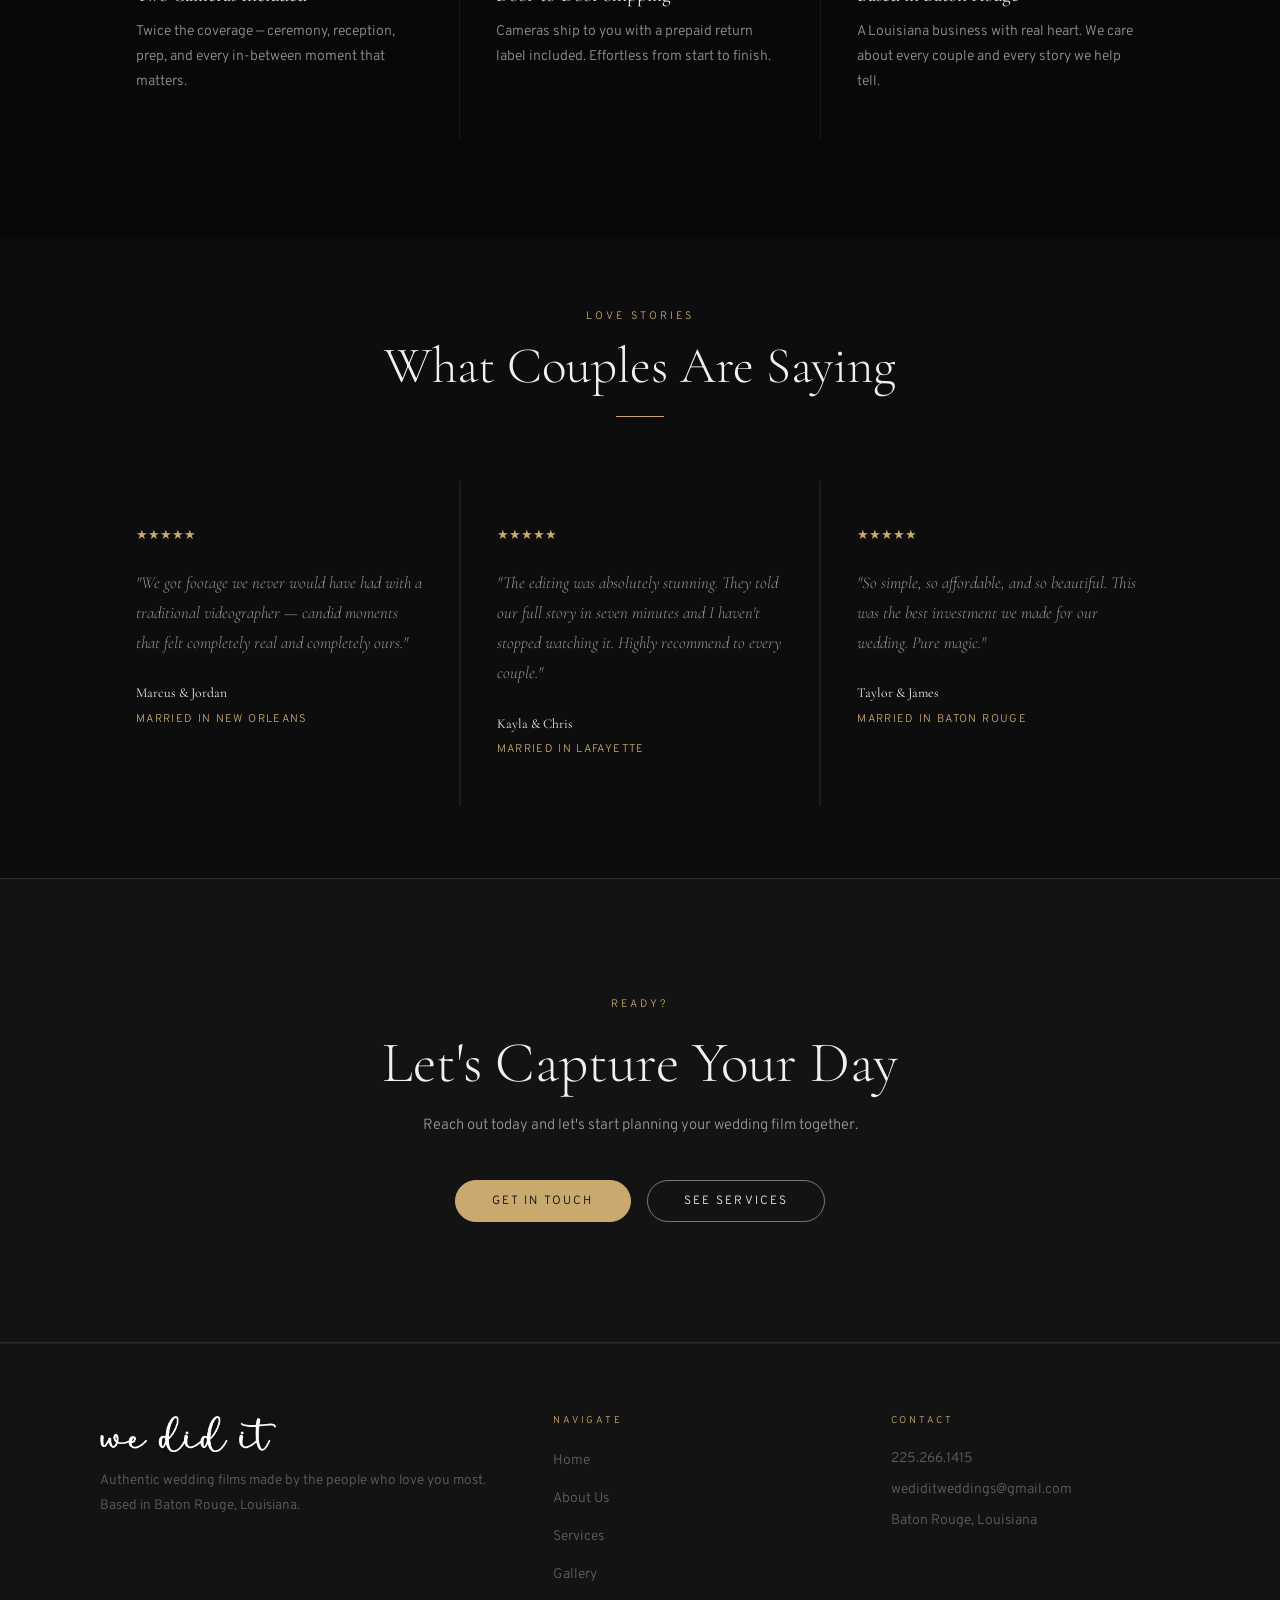
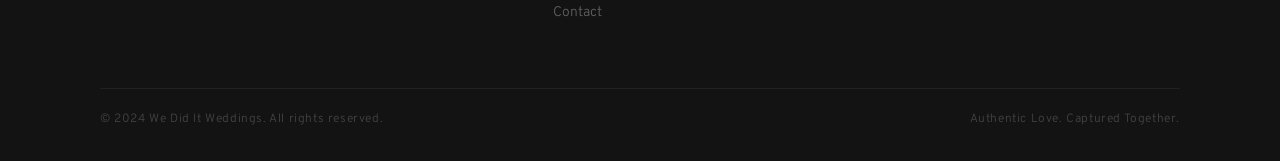
==== commit d4659aa6: "Update delivery timeline from 4 weeks to 5-7 weeks across all pages Co-Authored-By: Claude Sonnet 4." ====
--- a/index.html
+++ b/index.html
@@ -5,6 +5,9 @@
   <meta name="viewport" content="width=device-width, initial-scale=1.0" />
   <title>We Did It Weddings | Baton Rouge, LA</title>
   <meta name="description" content="Authentic wedding films captured by the people who love you most. We ship cameras to your door, your loved ones film the day, and our editors craft a beautiful 5–7 minute highlight." />
+  <link rel="icon" type="image/x-icon" href="/favicon.ico">
+  <link rel="icon" type="image/png" sizes="32x32" href="/favicon-32x32.png">
+  <link rel="apple-touch-icon" sizes="180x180" href="/apple-touch-icon.png">
   <link rel="stylesheet" href="css/styles.css" />
 </head>
 <body>
@@ -94,7 +97,7 @@
           <div class="step-num">03</div>
           <div class="step-icon">🎬</div>
           <h3>We Create Your Film</h3>
-          <p>Ship the cameras back. Our professional editor crafts a gorgeous 5–7 minute cinematic highlight delivered within 4 weeks.</p>
+          <p>Ship the cameras back. Our professional editor crafts a gorgeous 5–7 minute cinematic highlight delivered in 5-7 weeks.</p>
         </div>
       </div>
     </div>
@@ -134,7 +137,7 @@
         <div class="feature fade-up">
           <span class="feature-num">03</span>
           <h3>4-Week Turnaround</h3>
-          <p>Your finished film is delivered within 4 weeks of receiving the cameras back — guaranteed.</p>
+          <p>Your finished film is delivered in 5-7 weeks of receiving the cameras back — guaranteed.</p>
         </div>
         <div class="feature fade-up">
           <span class="feature-num">04</span>
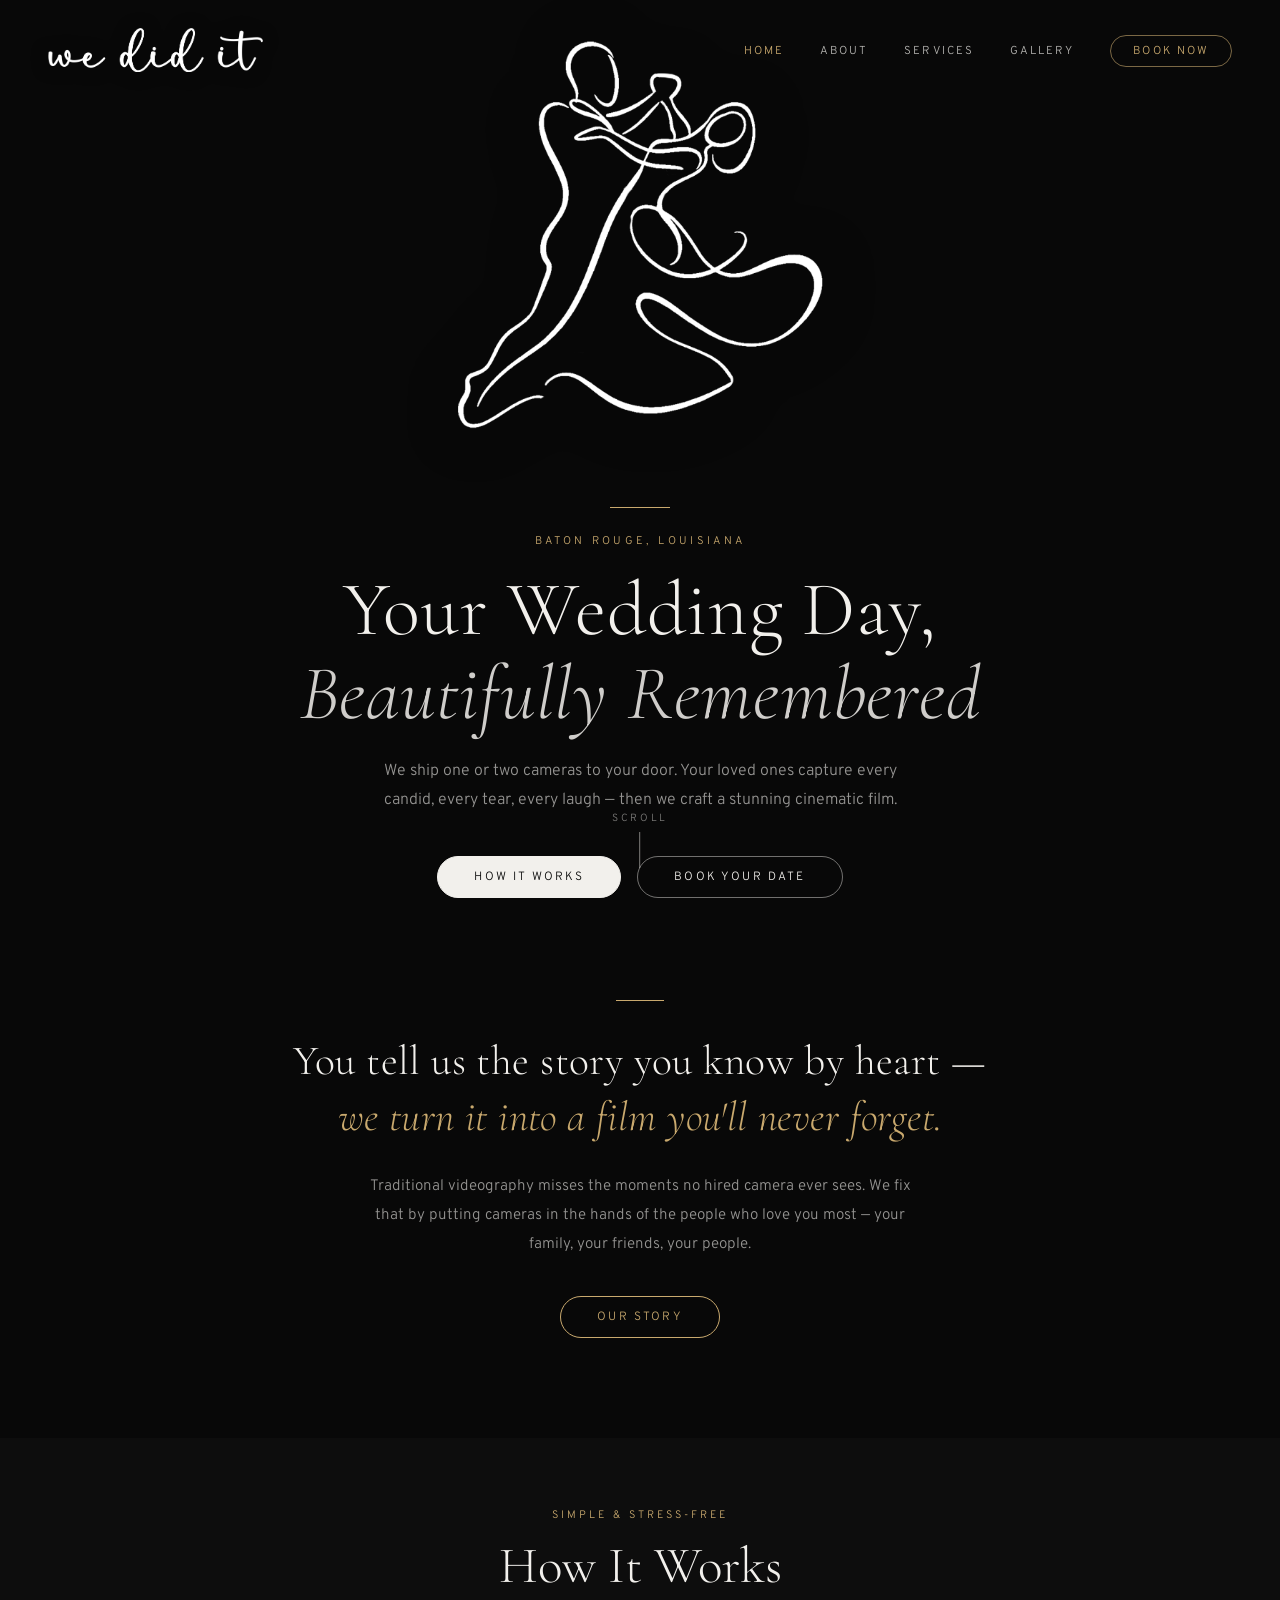
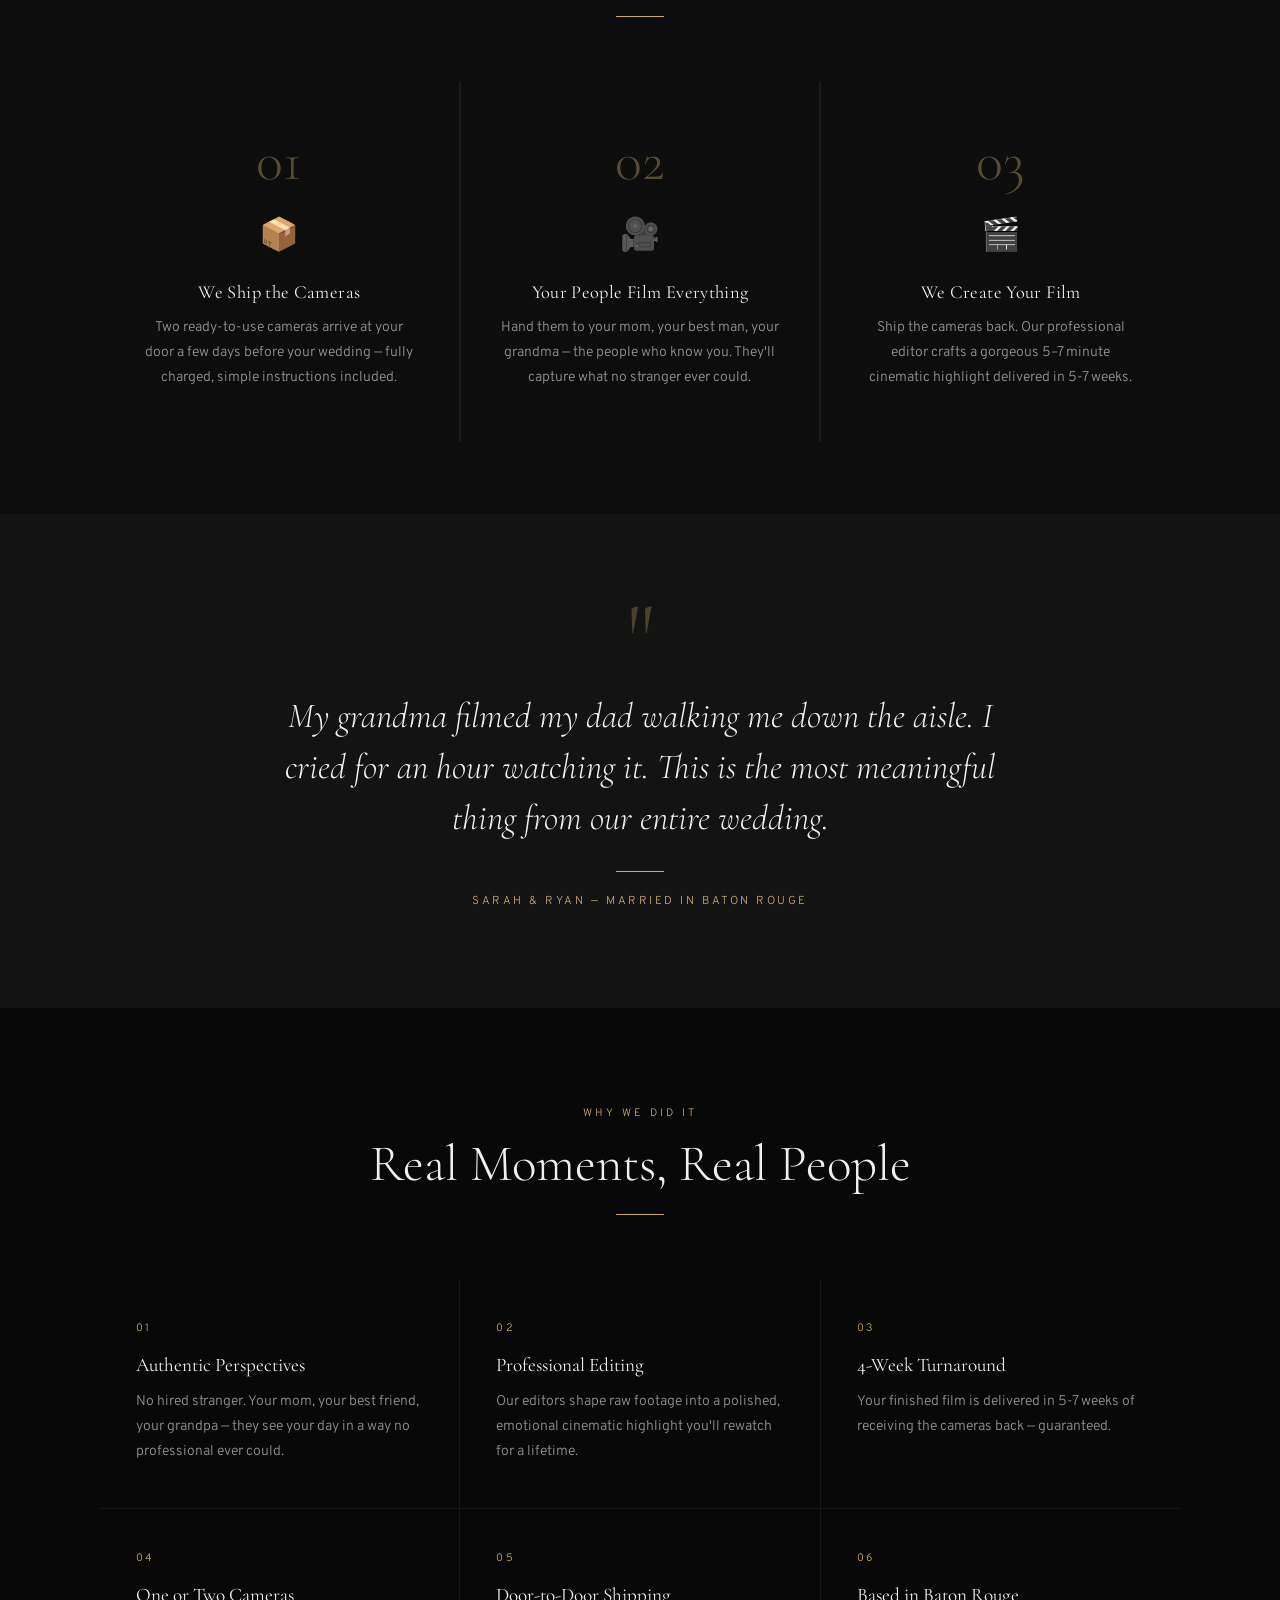
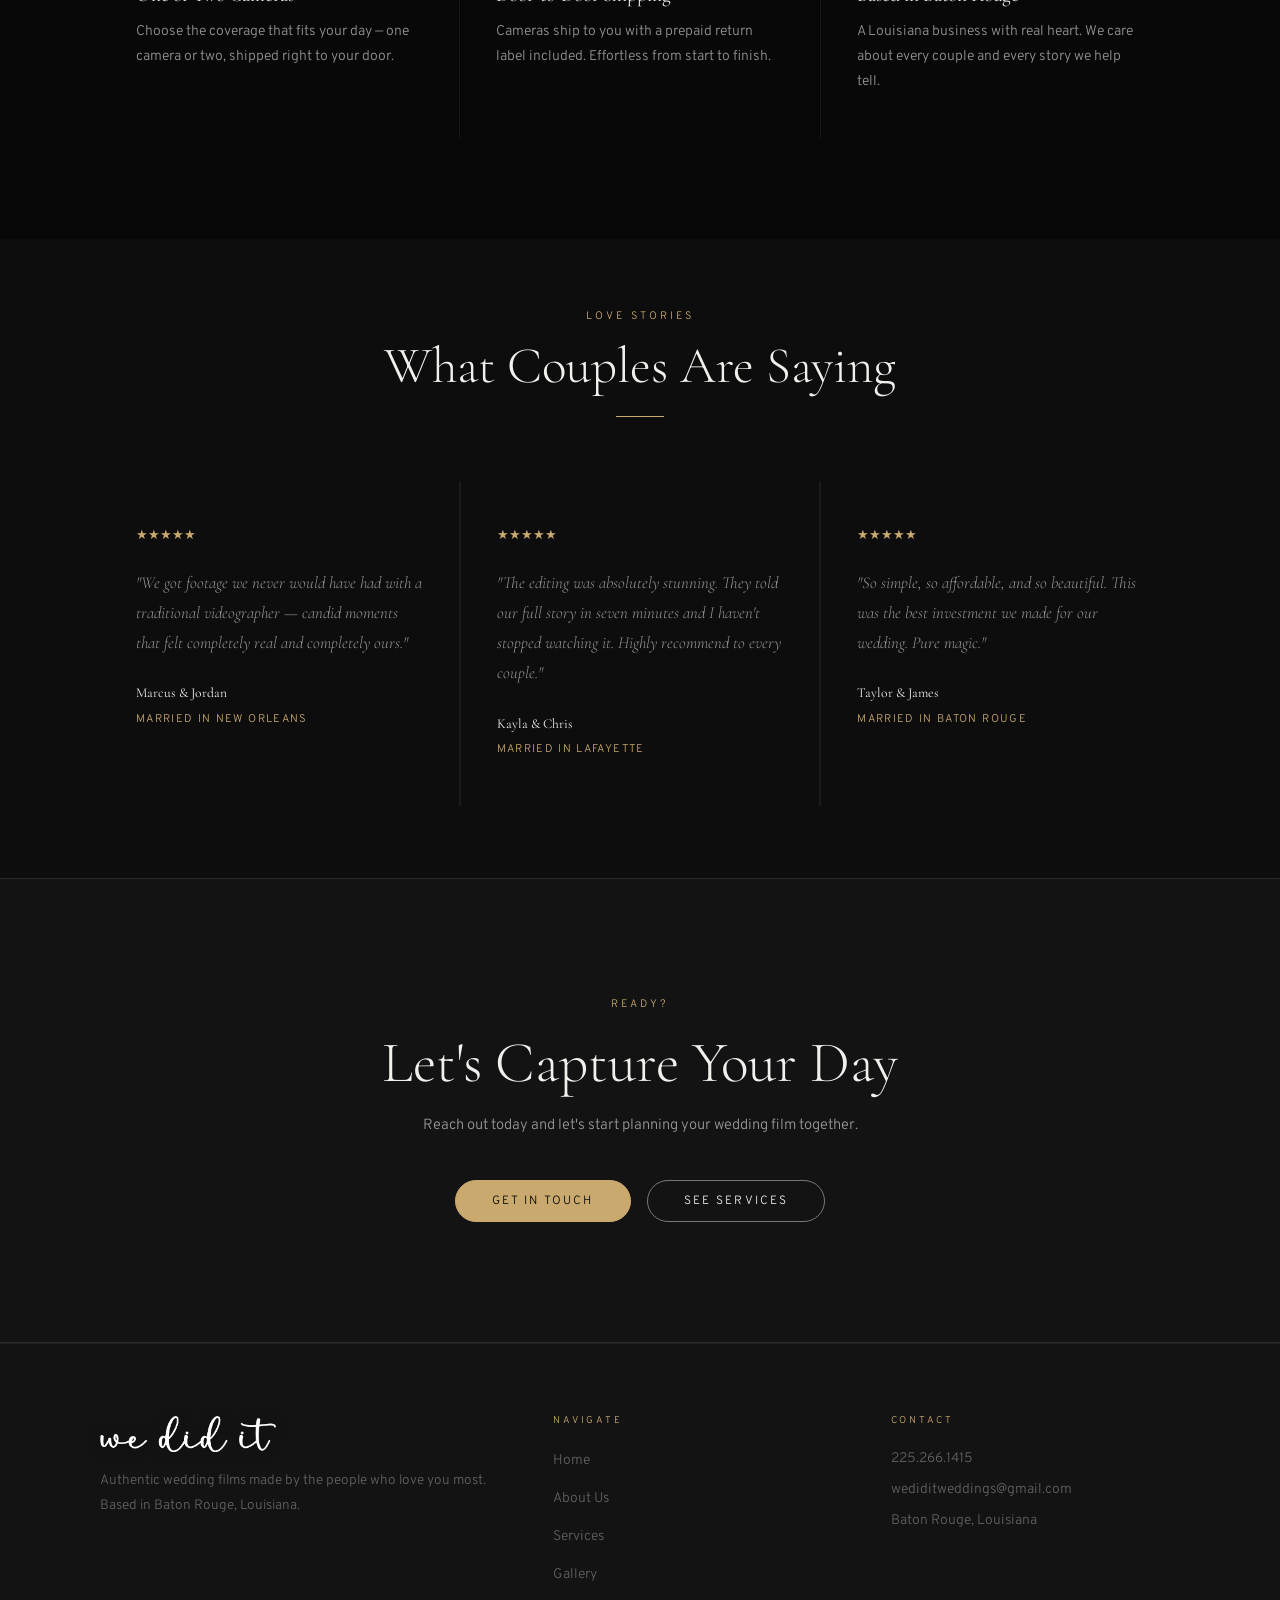
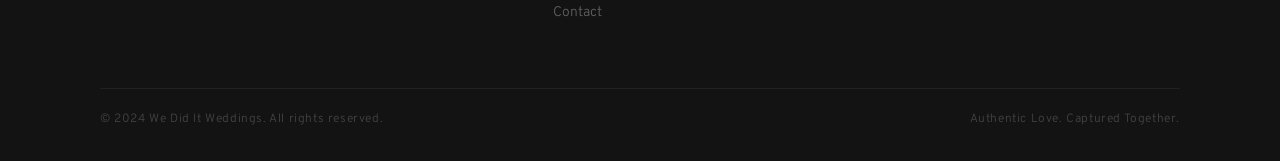
==== commit b7a5c9a5: "Update camera copy to one or two cameras, cinematic film wording Co-Authored-By: Claude Sonnet 4.6 <" ====
--- a/index.html
+++ b/index.html
@@ -5,9 +5,6 @@
   <meta name="viewport" content="width=device-width, initial-scale=1.0" />
   <title>We Did It Weddings | Baton Rouge, LA</title>
   <meta name="description" content="Authentic wedding films captured by the people who love you most. We ship cameras to your door, your loved ones film the day, and our editors craft a beautiful 5–7 minute highlight." />
-  <link rel="icon" type="image/x-icon" href="/favicon.ico">
-  <link rel="icon" type="image/png" sizes="32x32" href="/favicon-32x32.png">
-  <link rel="apple-touch-icon" sizes="180x180" href="/apple-touch-icon.png">
   <link rel="stylesheet" href="css/styles.css" />
 </head>
 <body>
@@ -33,6 +30,9 @@
 
   <!-- HERO -->
   <section class="hero">
+    <video class="hero-video" autoplay muted loop playsinline preload="auto">
+      <source src="videos/hero-intro-web.mp4" type="video/mp4">
+    </video>
     <div class="hero-overlay"></div>
 
     <div class="hero-content">
@@ -42,7 +42,7 @@
       <hr class="hero-rule" />
       <p class="hero-eyebrow">Baton Rouge, Louisiana</p>
       <h1>Your Wedding Day,<br><em>Beautifully Remembered</em></h1>
-      <p class="hero-sub">We ship two cameras to your door. Your loved ones capture every candid, every tear, every laugh — then we craft a stunning 5–7 minute film.</p>
+      <p class="hero-sub">We ship one or two cameras to your door. Your loved ones capture every candid, every tear, every laugh — then we craft a stunning cinematic film.</p>
       <div class="hero-btns">
         <a href="services.html" class="btn btn-light">How It Works</a>
         <a href="contact.html" class="btn btn-outline">Book Your Date</a>
@@ -141,8 +141,8 @@
         </div>
         <div class="feature fade-up">
           <span class="feature-num">04</span>
-          <h3>Two Cameras Included</h3>
-          <p>Twice the coverage — ceremony, reception, prep, and every in-between moment that matters.</p>
+          <h3>One or Two Cameras</h3>
+          <p>Choose the coverage that fits your day — one camera or two, shipped right to your door.</p>
         </div>
         <div class="feature fade-up">
           <span class="feature-num">05</span>
--- a/css/styles.css
+++ b/css/styles.css
@@ -160,7 +160,16 @@
   display: flex;
   align-items: center;
   justify-content: center;
-  background: url('https://images.unsplash.com/photo-1519741497674-611481863552?w=1600&q=80') center/cover no-repeat;
+  background: var(--bg);
+}
+
+.hero-video {
+  position: absolute;
+  inset: 0;
+  width: 100%;
+  height: 100%;
+  object-fit: cover;
+  z-index: 0;
 }
 
 .hero-overlay {
@@ -775,6 +784,56 @@
   margin-bottom: 14px;
 }
 
+/* ── PACKAGES GRID ── */
+.packages-grid {
+  display: grid;
+  grid-template-columns: 1fr 1fr;
+  gap: 2px;
+  background: var(--border-2);
+  margin-top: 56px;
+}
+
+.package-card {
+  background: var(--bg-3);
+  border: 1px solid var(--border);
+  padding: 52px 48px;
+}
+
+.package-card--featured {
+  background: #111;
+  border-color: rgba(201,169,110,0.35);
+}
+
+.package-camera-icon {
+  font-size: 1.6rem;
+  margin: 16px 0 20px;
+  opacity: 0.85;
+}
+
+.package-card h2 {
+  font: 300 clamp(1.6rem, 2.5vw, 2.4rem)/1.15 var(--serif);
+  color: var(--white);
+  margin-bottom: 16px;
+}
+
+.package-price {
+  font: 300 clamp(2.4rem, 4vw, 3.4rem)/1 var(--serif);
+  color: var(--tan);
+  margin: 24px 0 20px;
+  letter-spacing: 0.01em;
+}
+
+.package-card p {
+  font: 300 0.92rem/1.9 var(--sans);
+  color: var(--white-60);
+  max-width: 480px;
+}
+
+@media (max-width: 768px) {
+  .packages-grid { grid-template-columns: 1fr; }
+  .package-card { padding: 36px 28px; }
+}
+
 .includes { background: var(--bg-2); }
 
 .includes-grid {
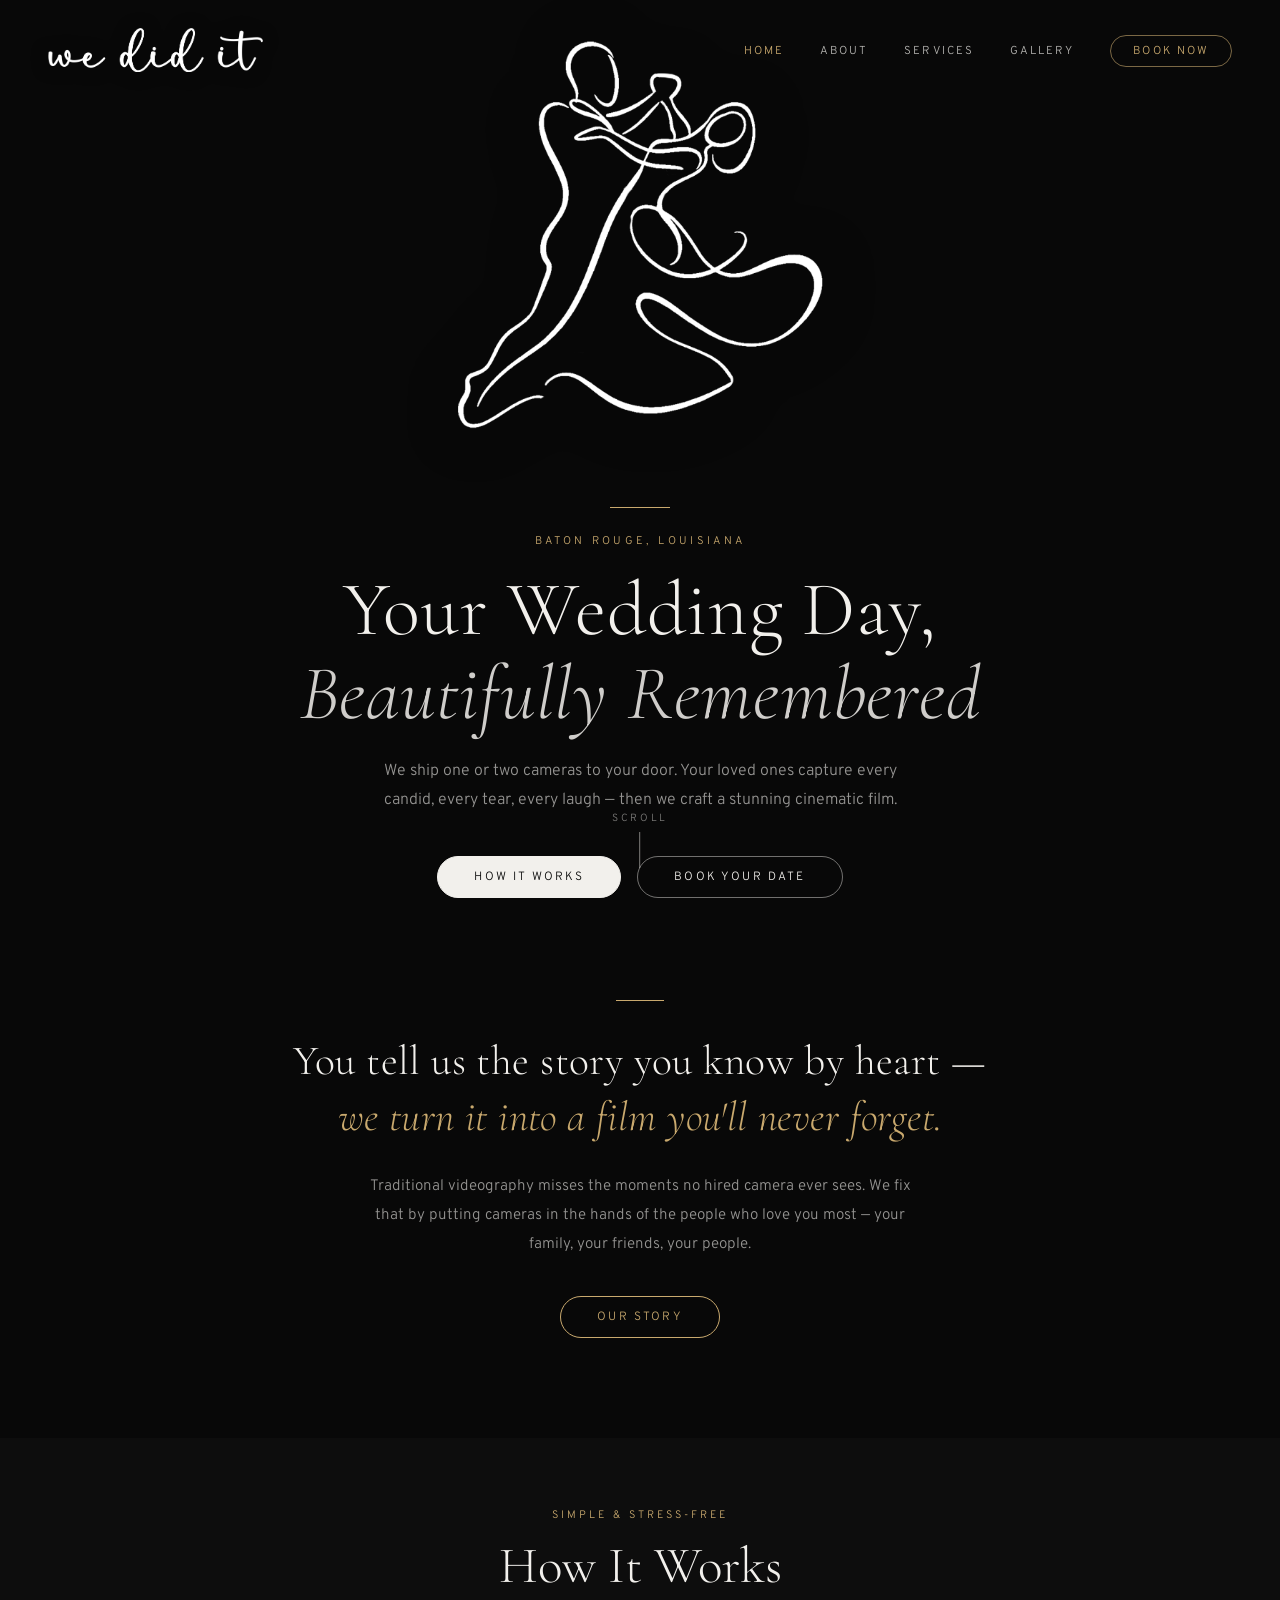
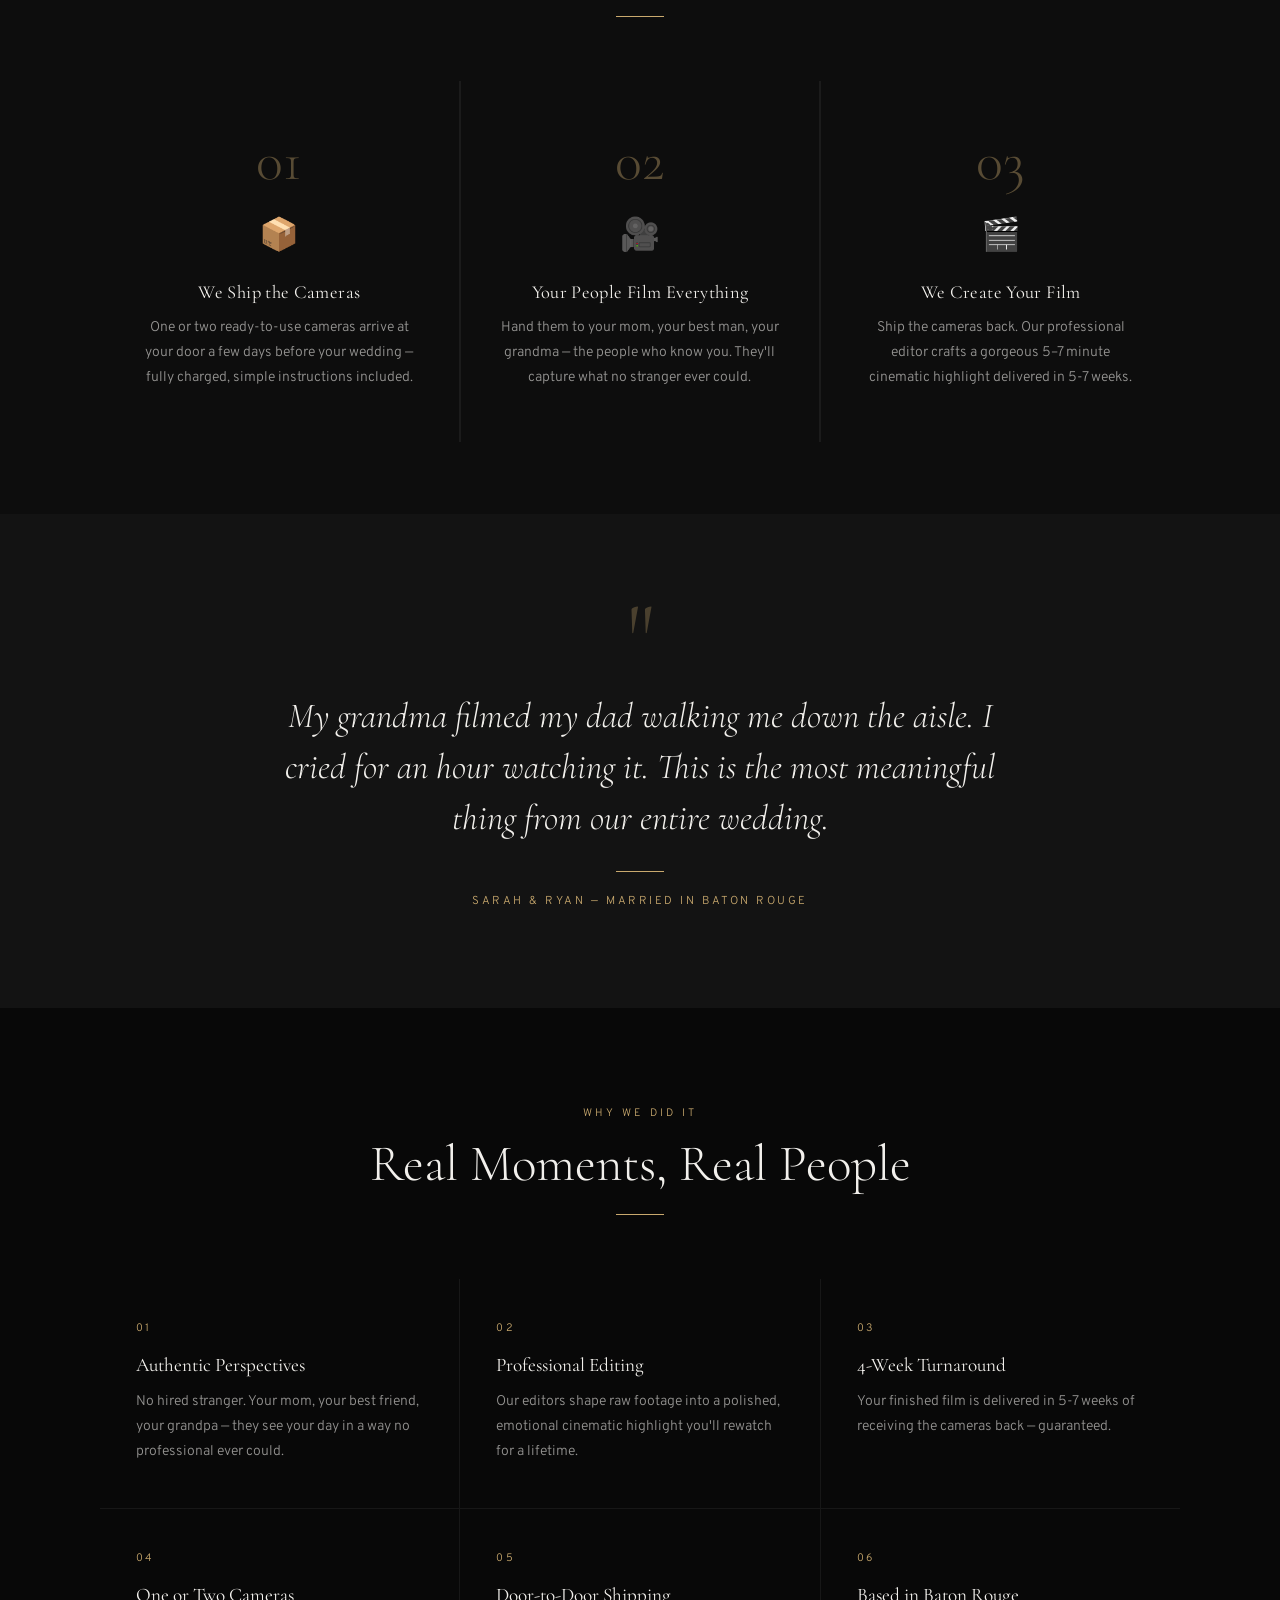
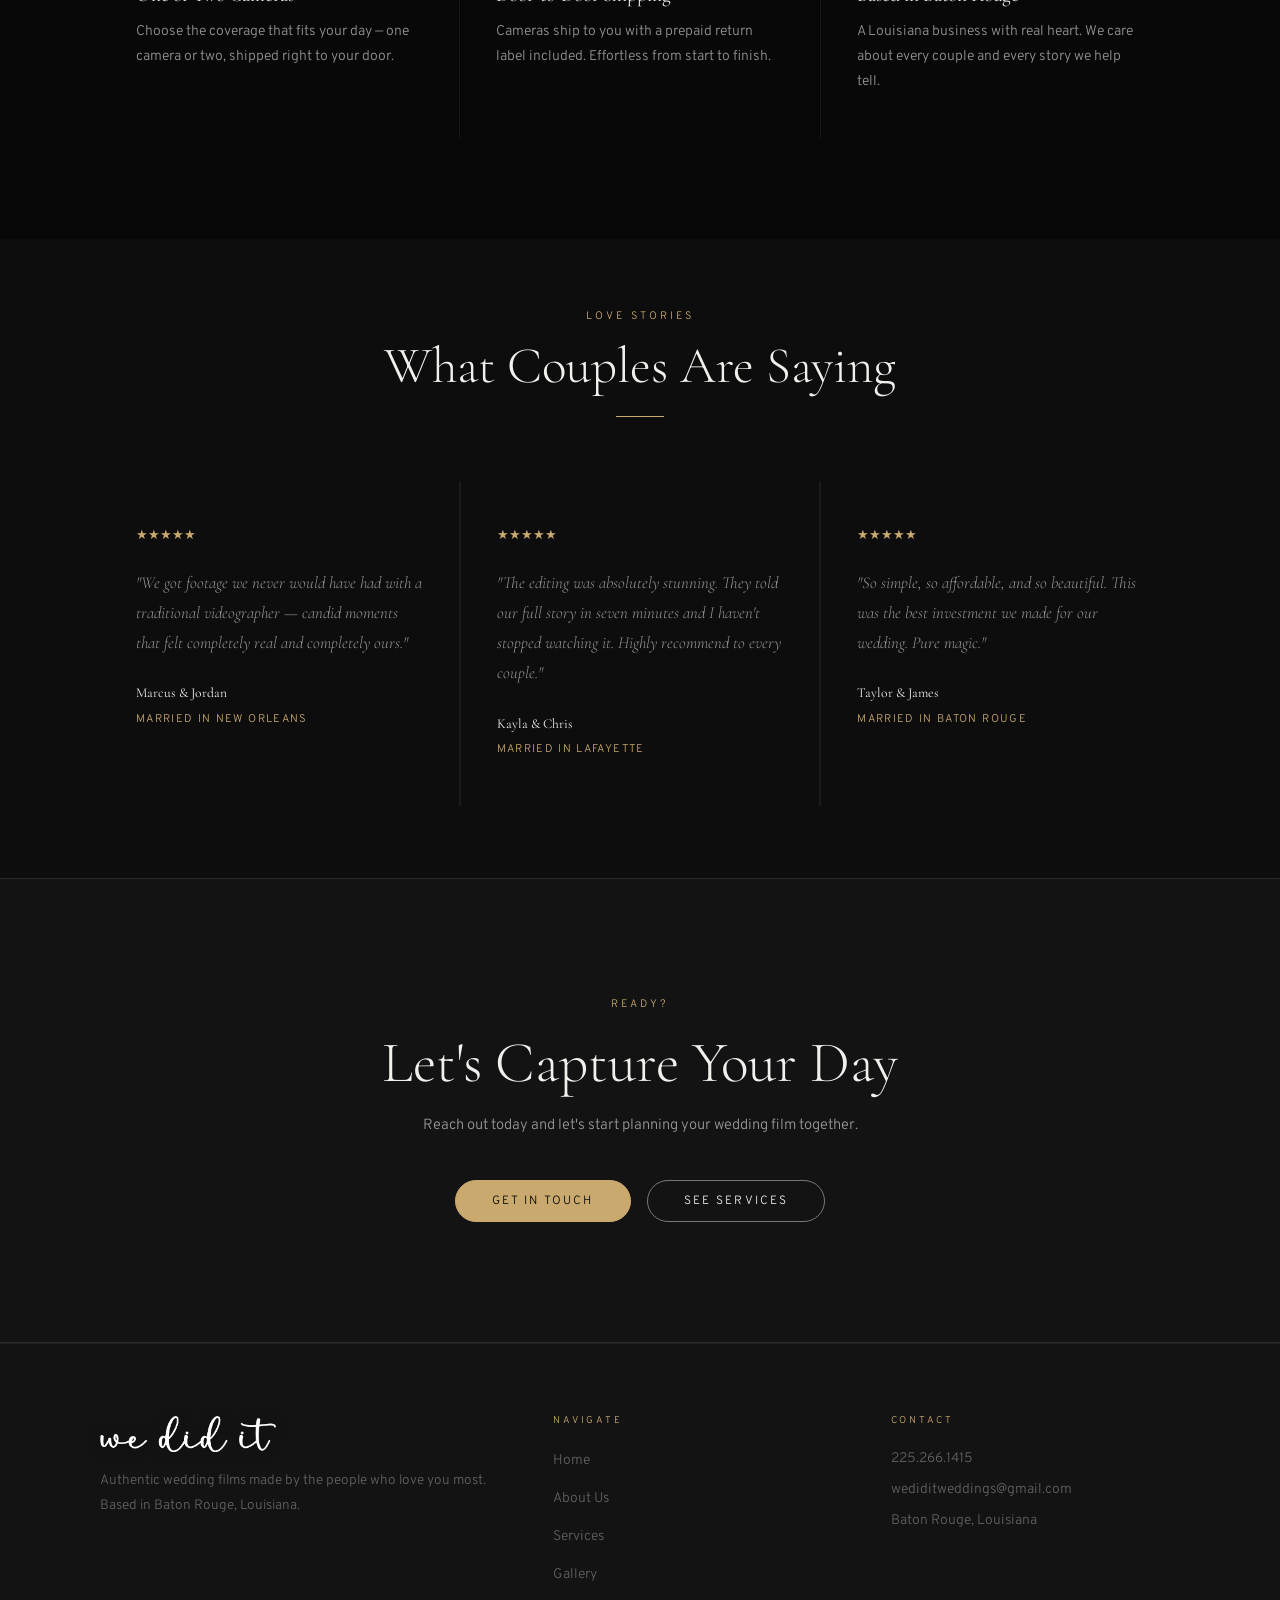
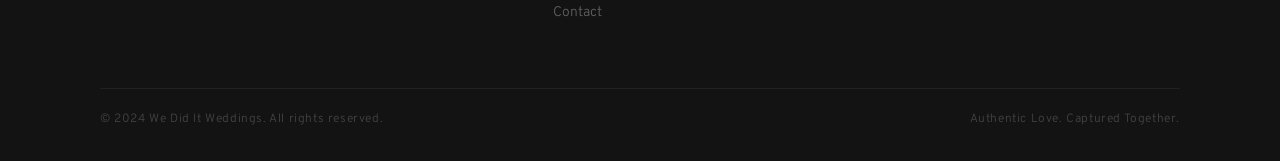
==== commit 861143fe: "Update How It Works: one or two ready-to-use cameras Co-Authored-By: Claude Sonnet 4.6 <noreply@anth" ====
--- a/index.html
+++ b/index.html
@@ -85,7 +85,7 @@
           <div class="step-num">01</div>
           <div class="step-icon">📦</div>
           <h3>We Ship the Cameras</h3>
-          <p>Two ready-to-use cameras arrive at your door a few days before your wedding — fully charged, simple instructions included.</p>
+          <p>One or two ready-to-use cameras arrive at your door a few days before your wedding — fully charged, simple instructions included.</p>
         </div>
         <div class="step fade-up">
           <div class="step-num">02</div>
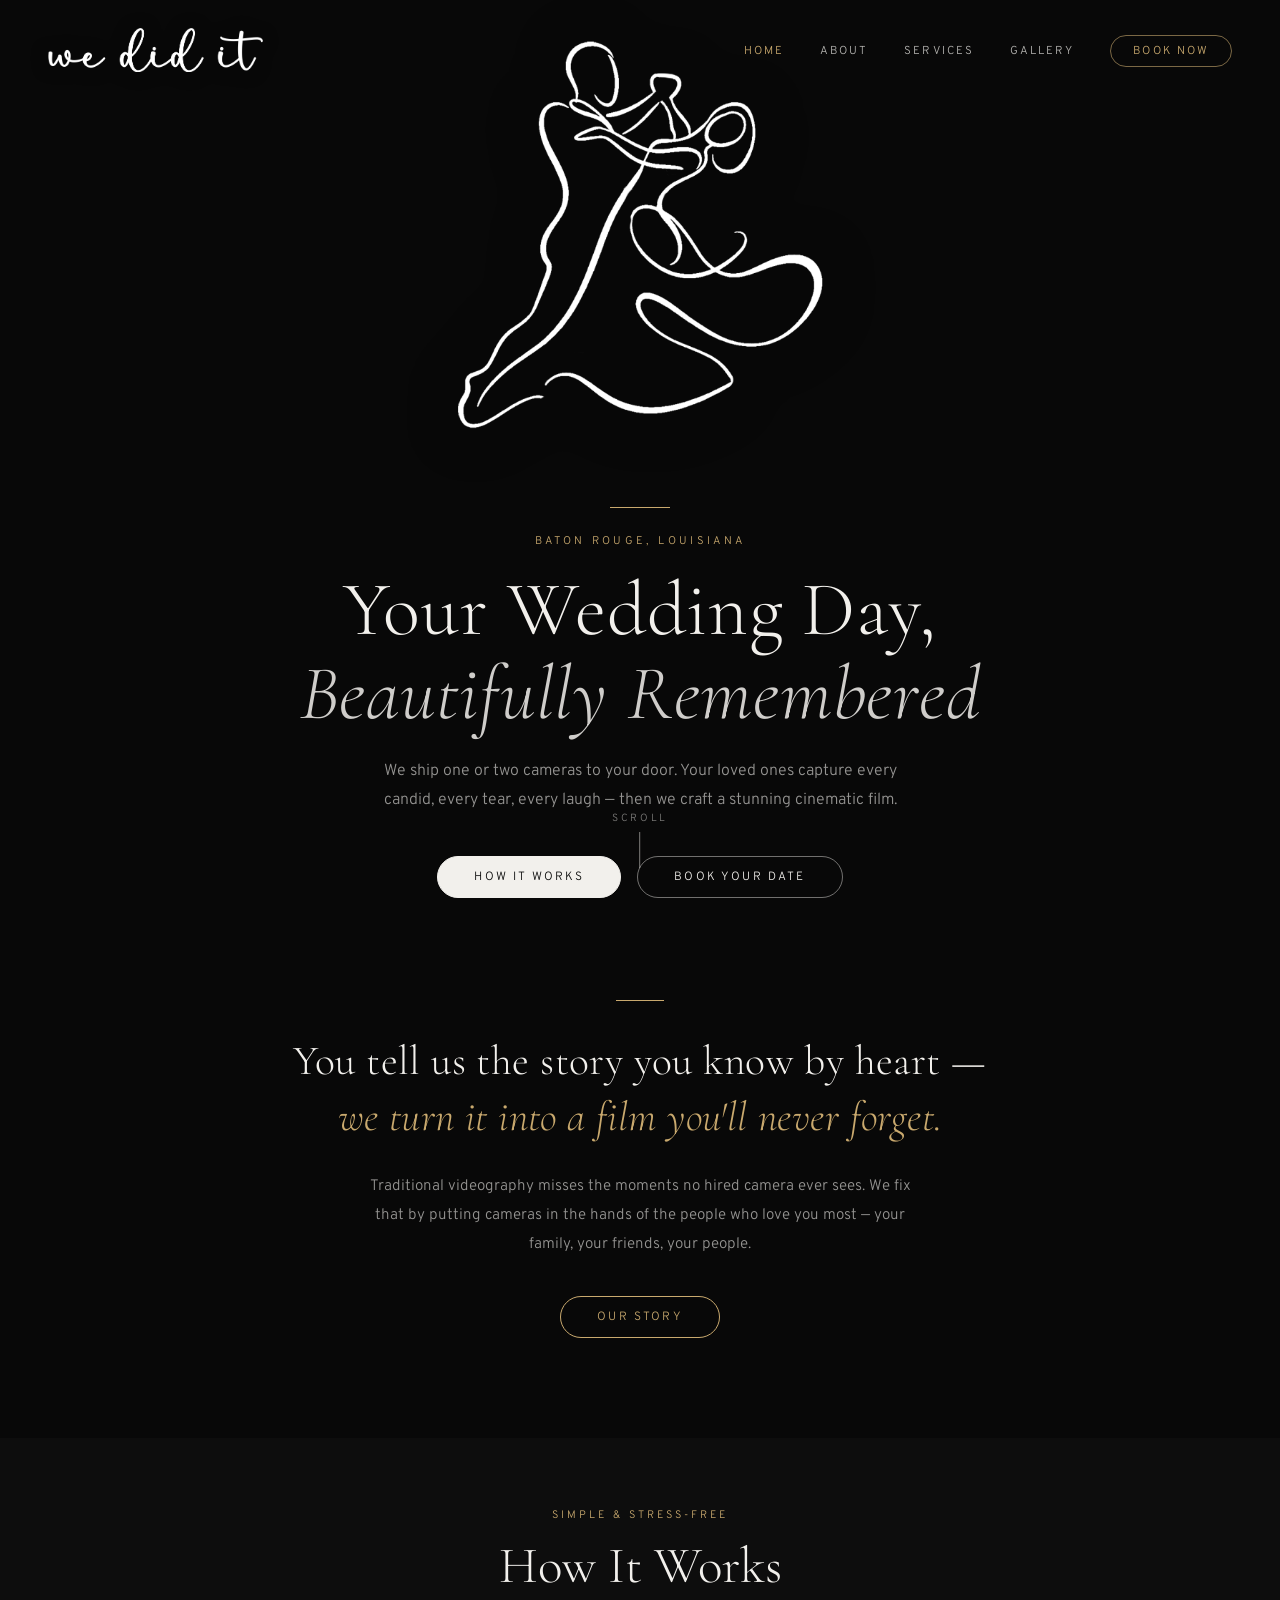
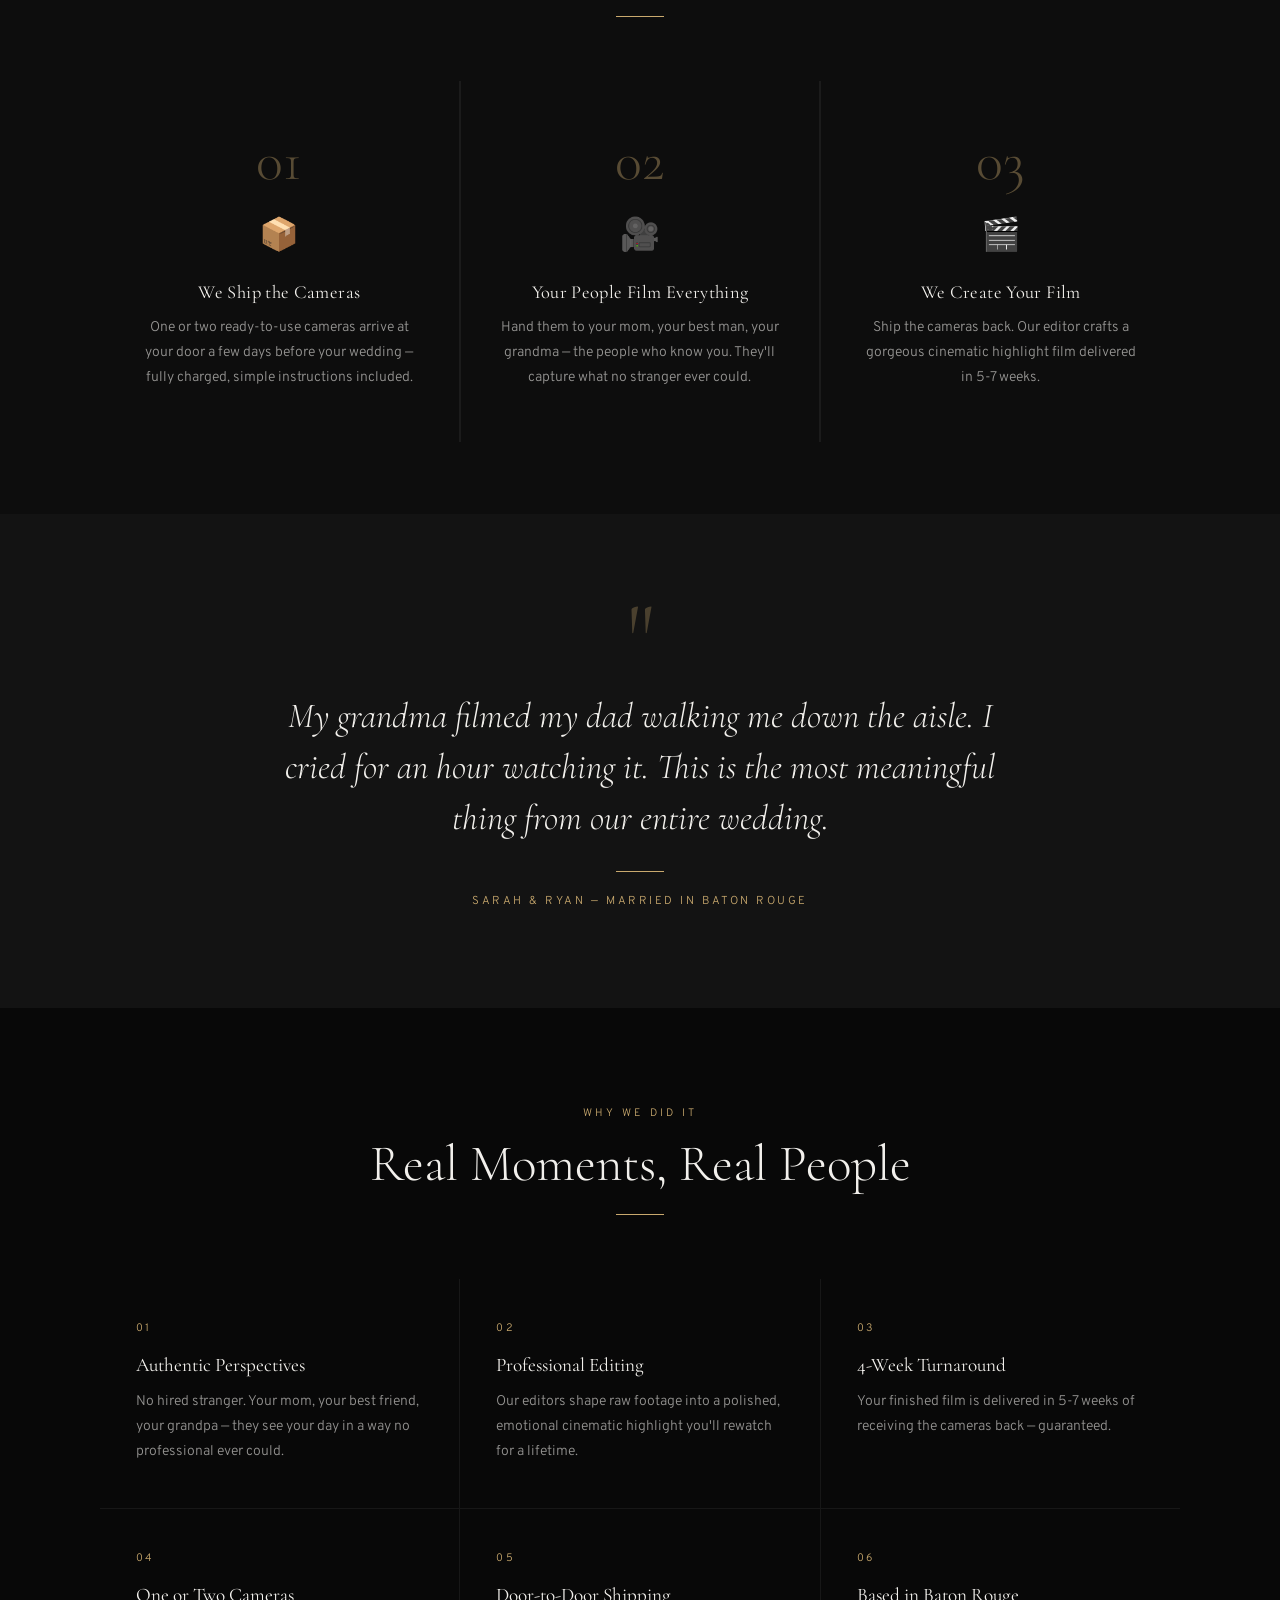
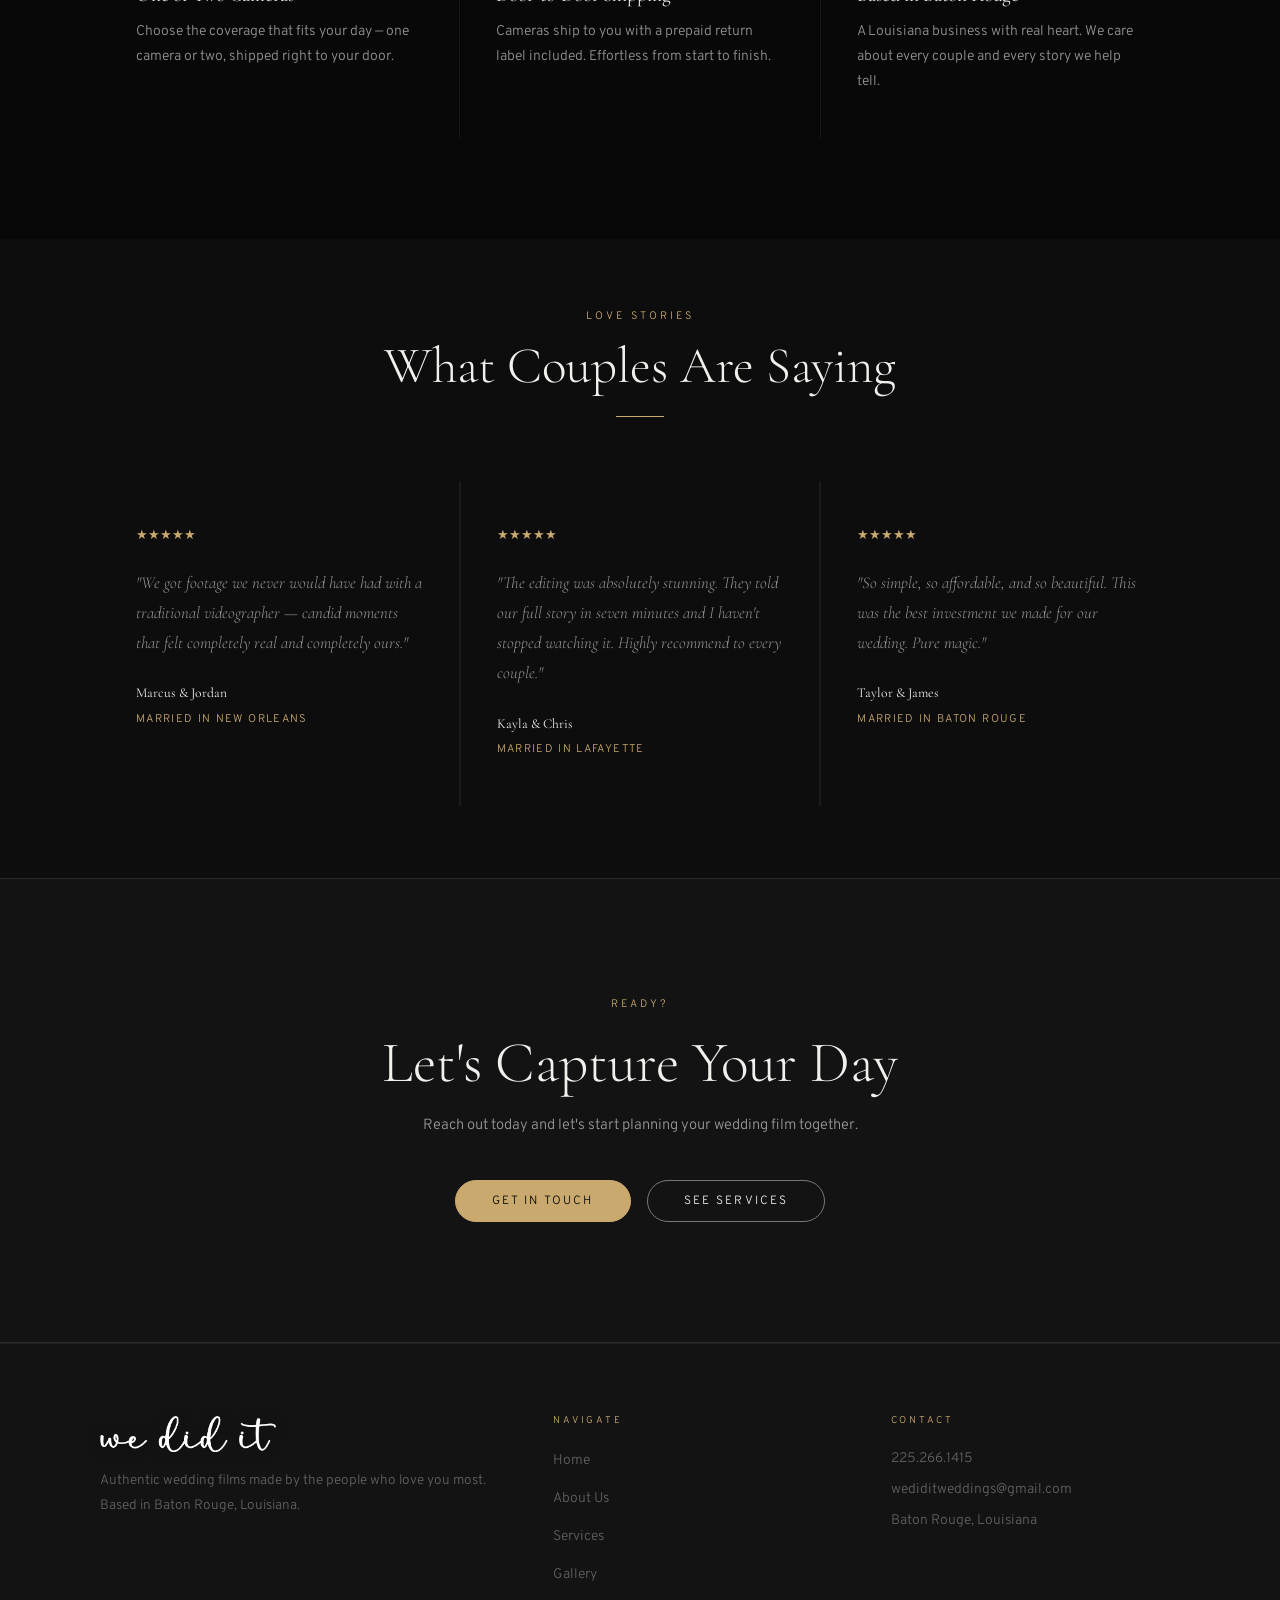
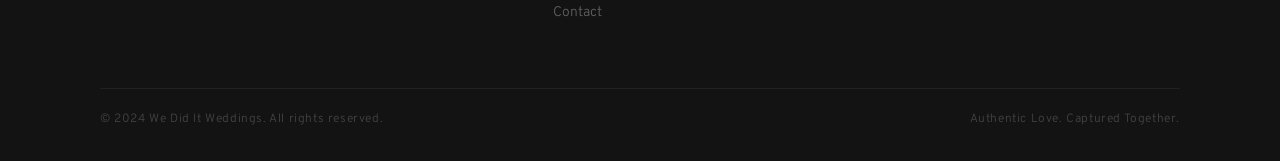
==== commit c62a4da4: "Update step 03: editor crafts a gorgeous cinematic highlight film Co-Authored-By: Claude Sonnet 4.6 " ====
--- a/index.html
+++ b/index.html
@@ -97,7 +97,7 @@
           <div class="step-num">03</div>
           <div class="step-icon">🎬</div>
           <h3>We Create Your Film</h3>
-          <p>Ship the cameras back. Our professional editor crafts a gorgeous 5–7 minute cinematic highlight delivered in 5-7 weeks.</p>
+          <p>Ship the cameras back. Our editor crafts a gorgeous cinematic highlight film delivered in 5-7 weeks.</p>
         </div>
       </div>
     </div>
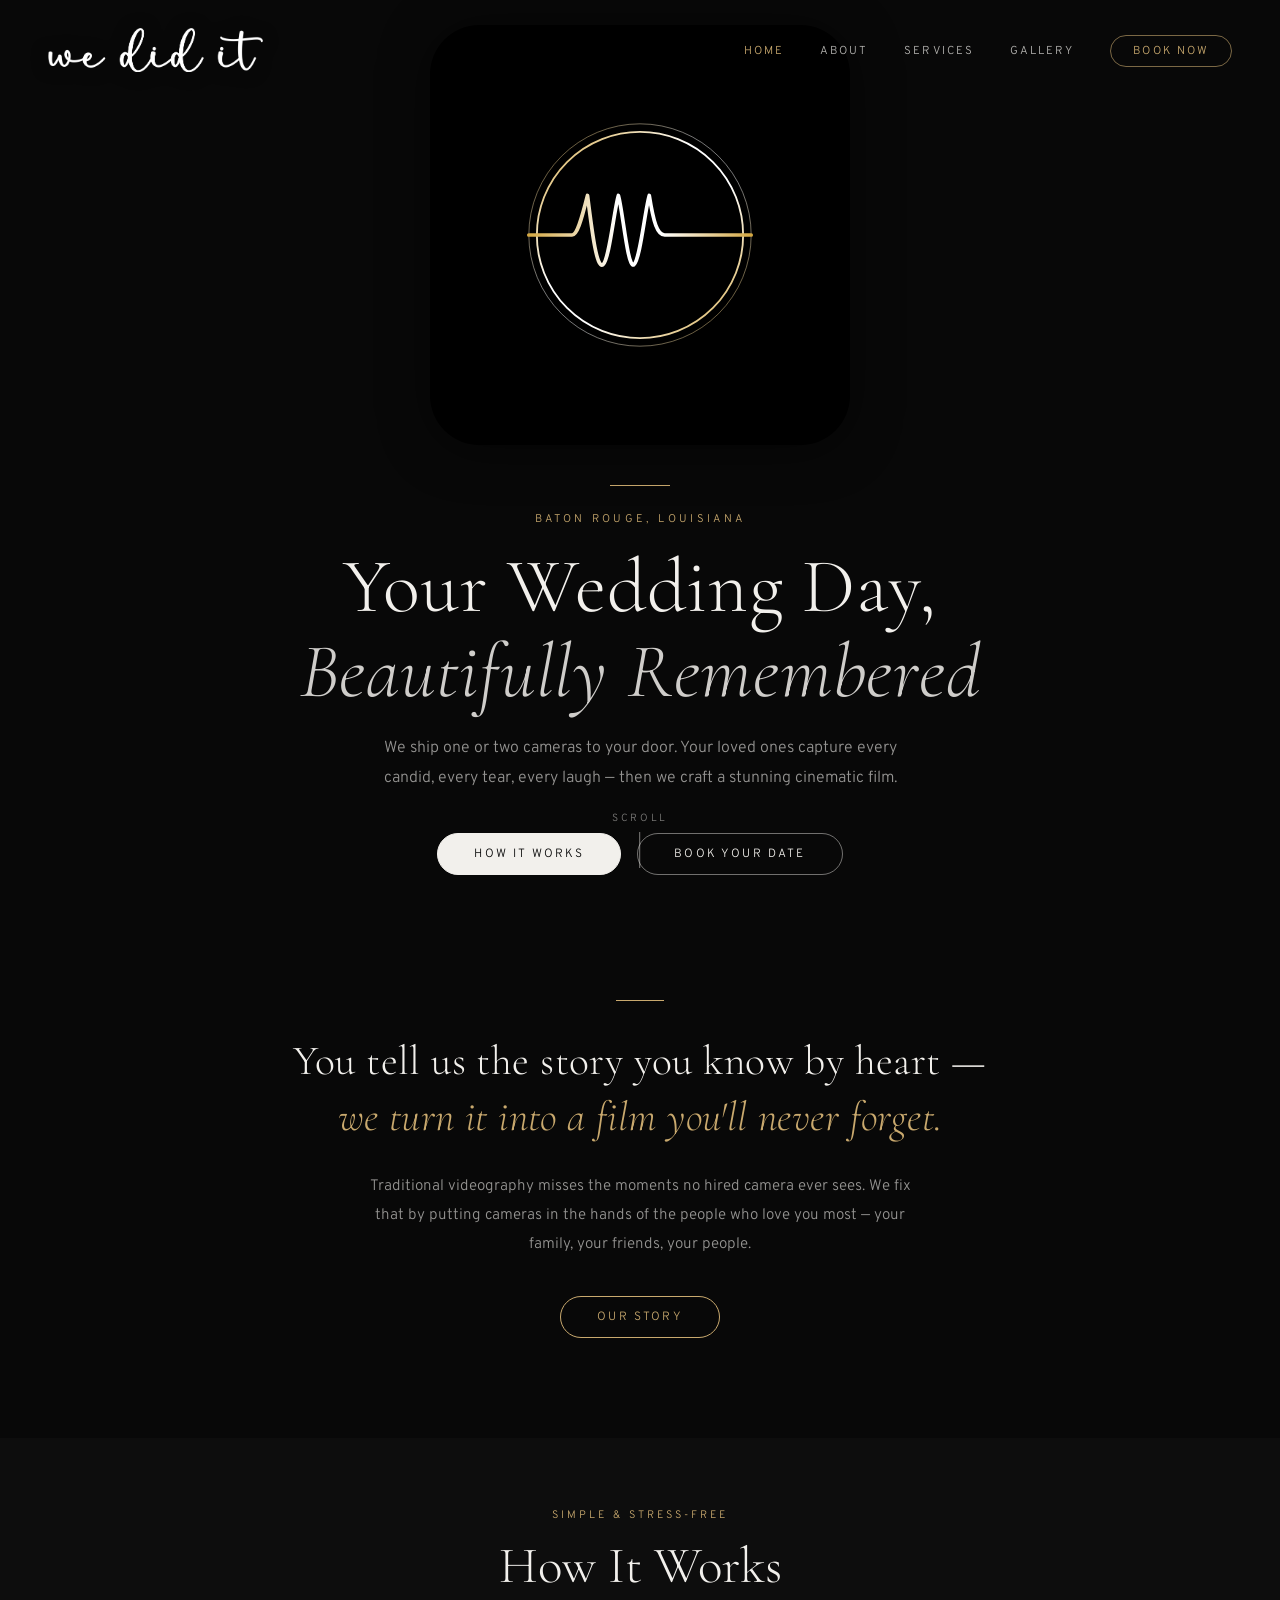
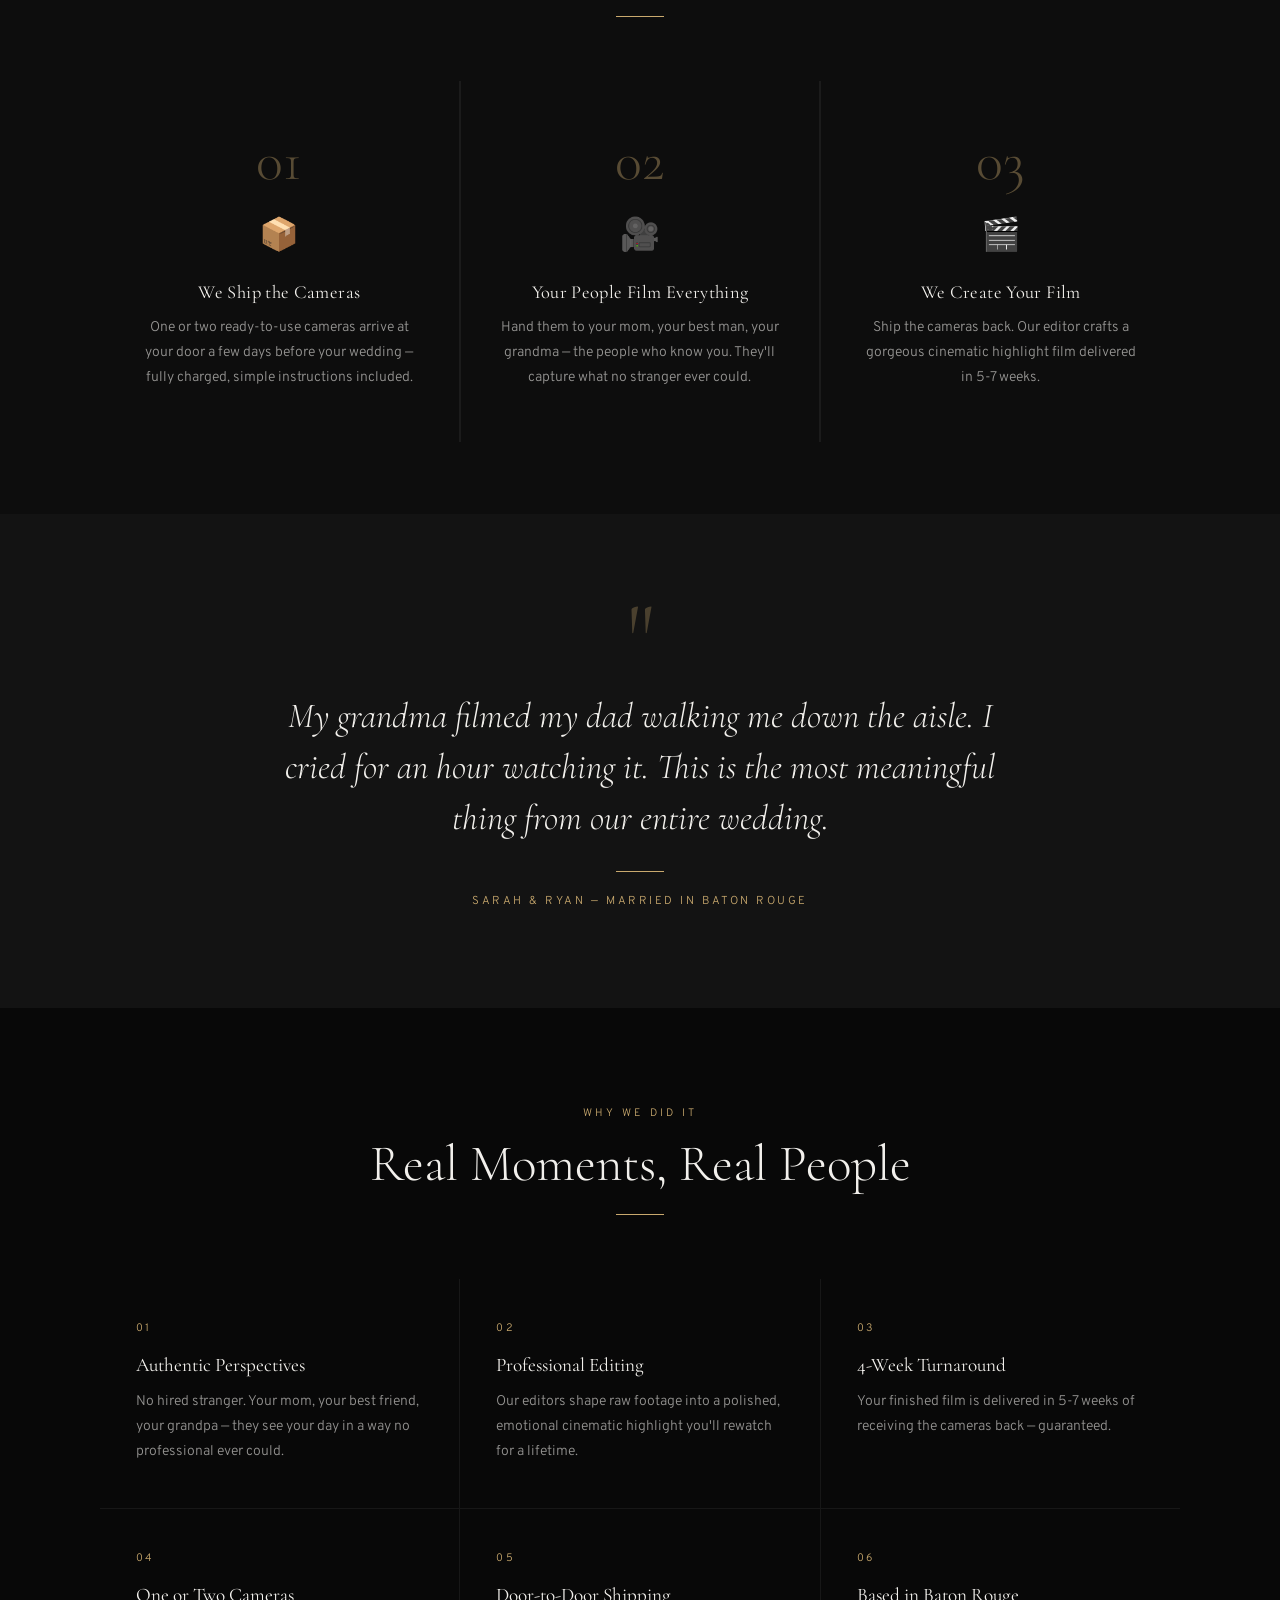
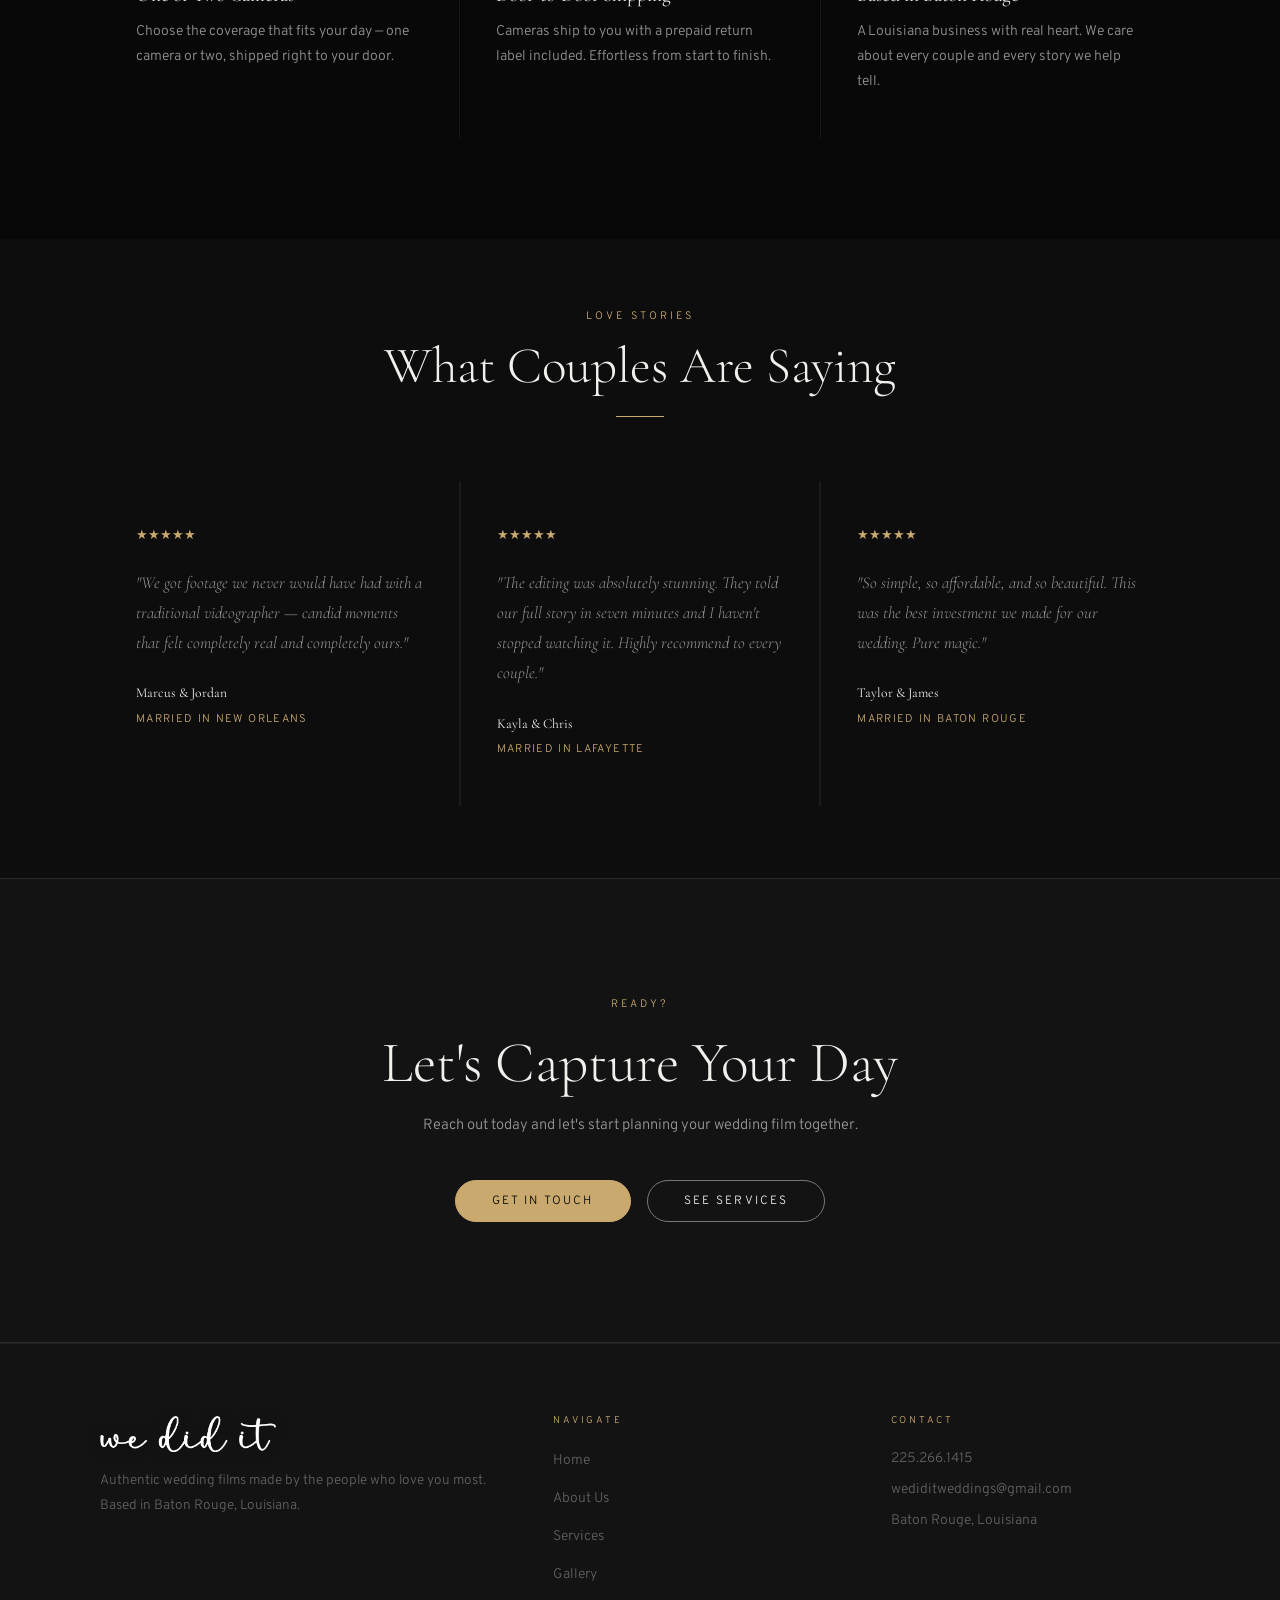
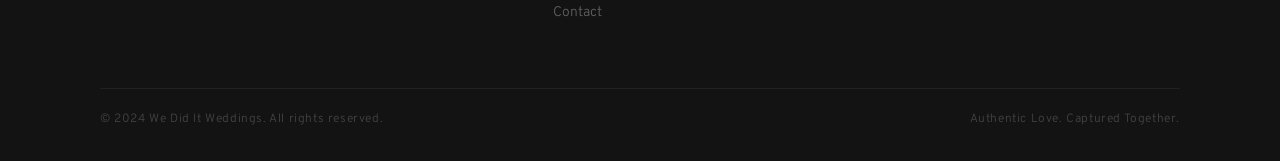
==== commit 68d6584b: "Replace couple outline logo with We Did It Films icon mark on all pages Co-Authored-By: Claude Sonne" ====
--- a/index.html
+++ b/index.html
@@ -37,7 +37,7 @@
 
     <div class="hero-content">
       <div class="hero-logo">
-        <img src="images/logo-hero-home.png" alt="We Did It Weddings" />
+        <img src="images/we_did_it_films_icon.svg" alt="We Did It Weddings" />
       </div>
       <hr class="hero-rule" />
       <p class="hero-eyebrow">Baton Rouge, Louisiana</p>
